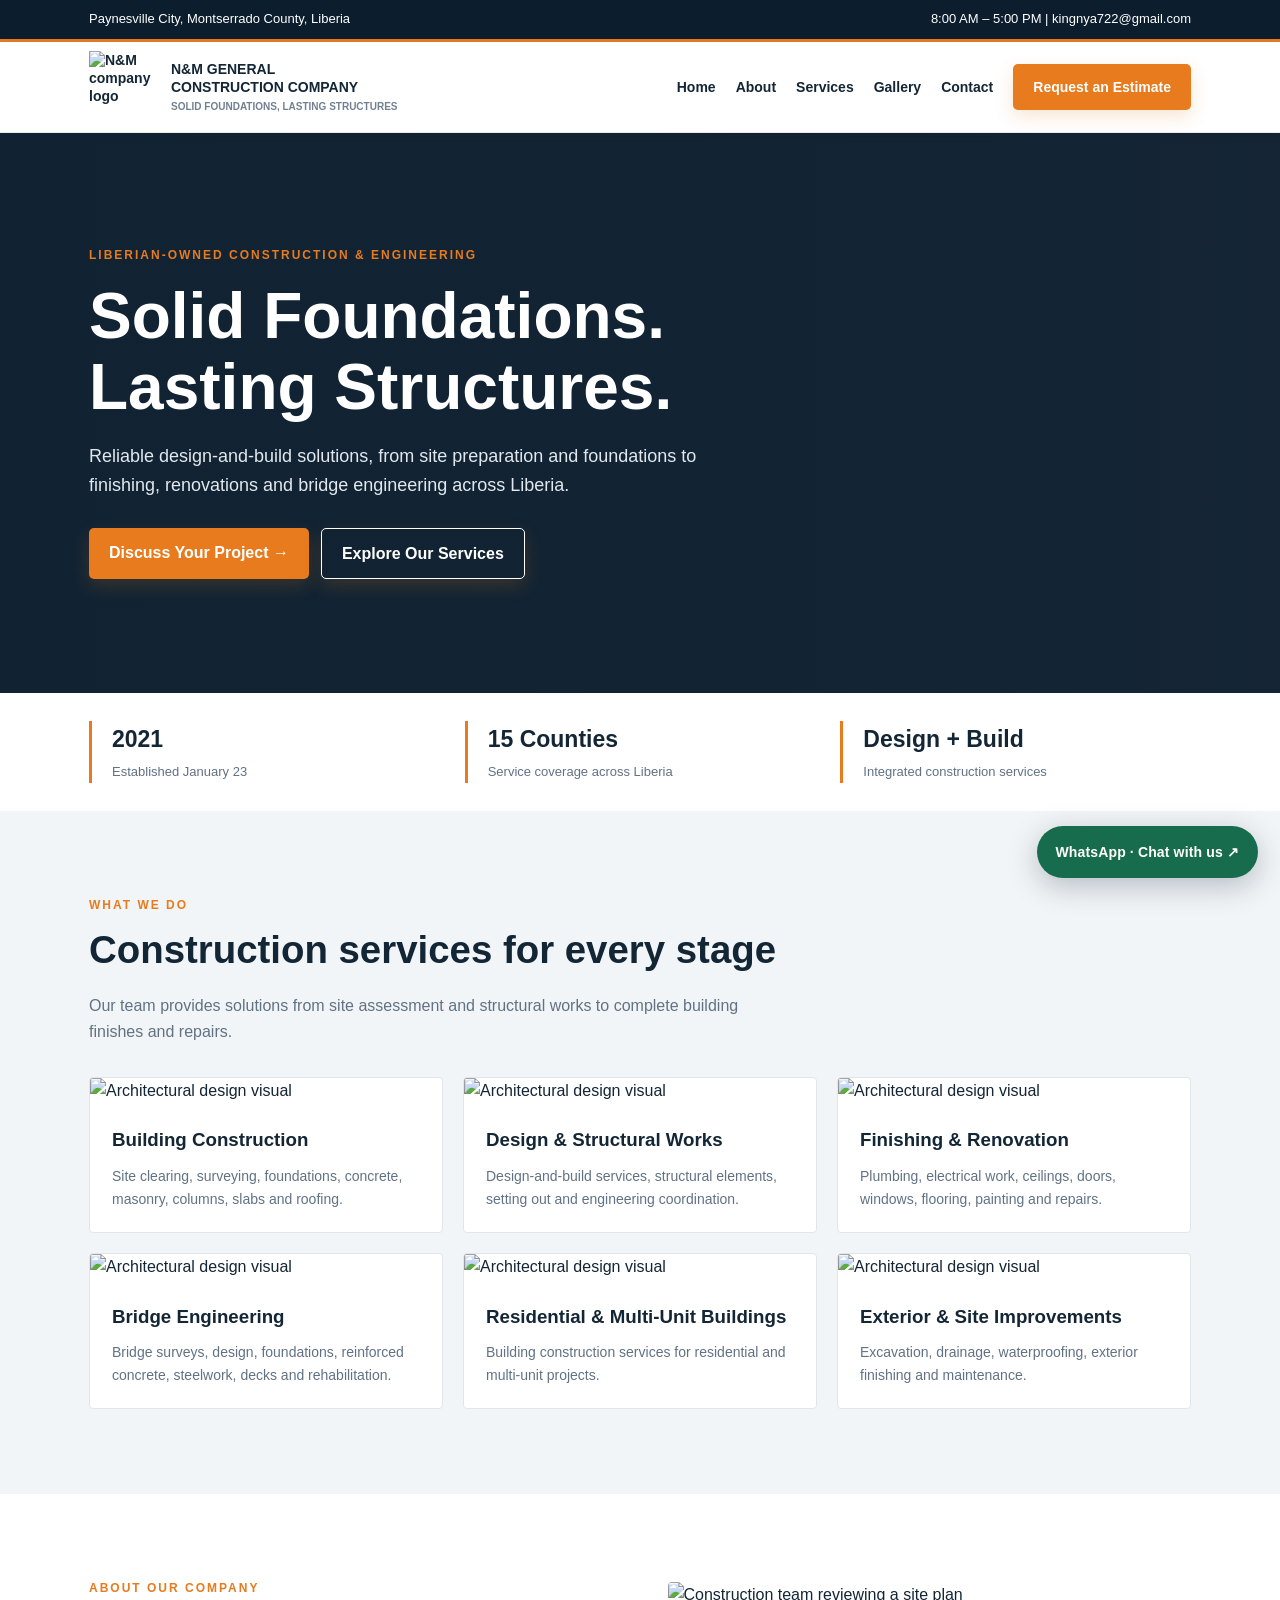
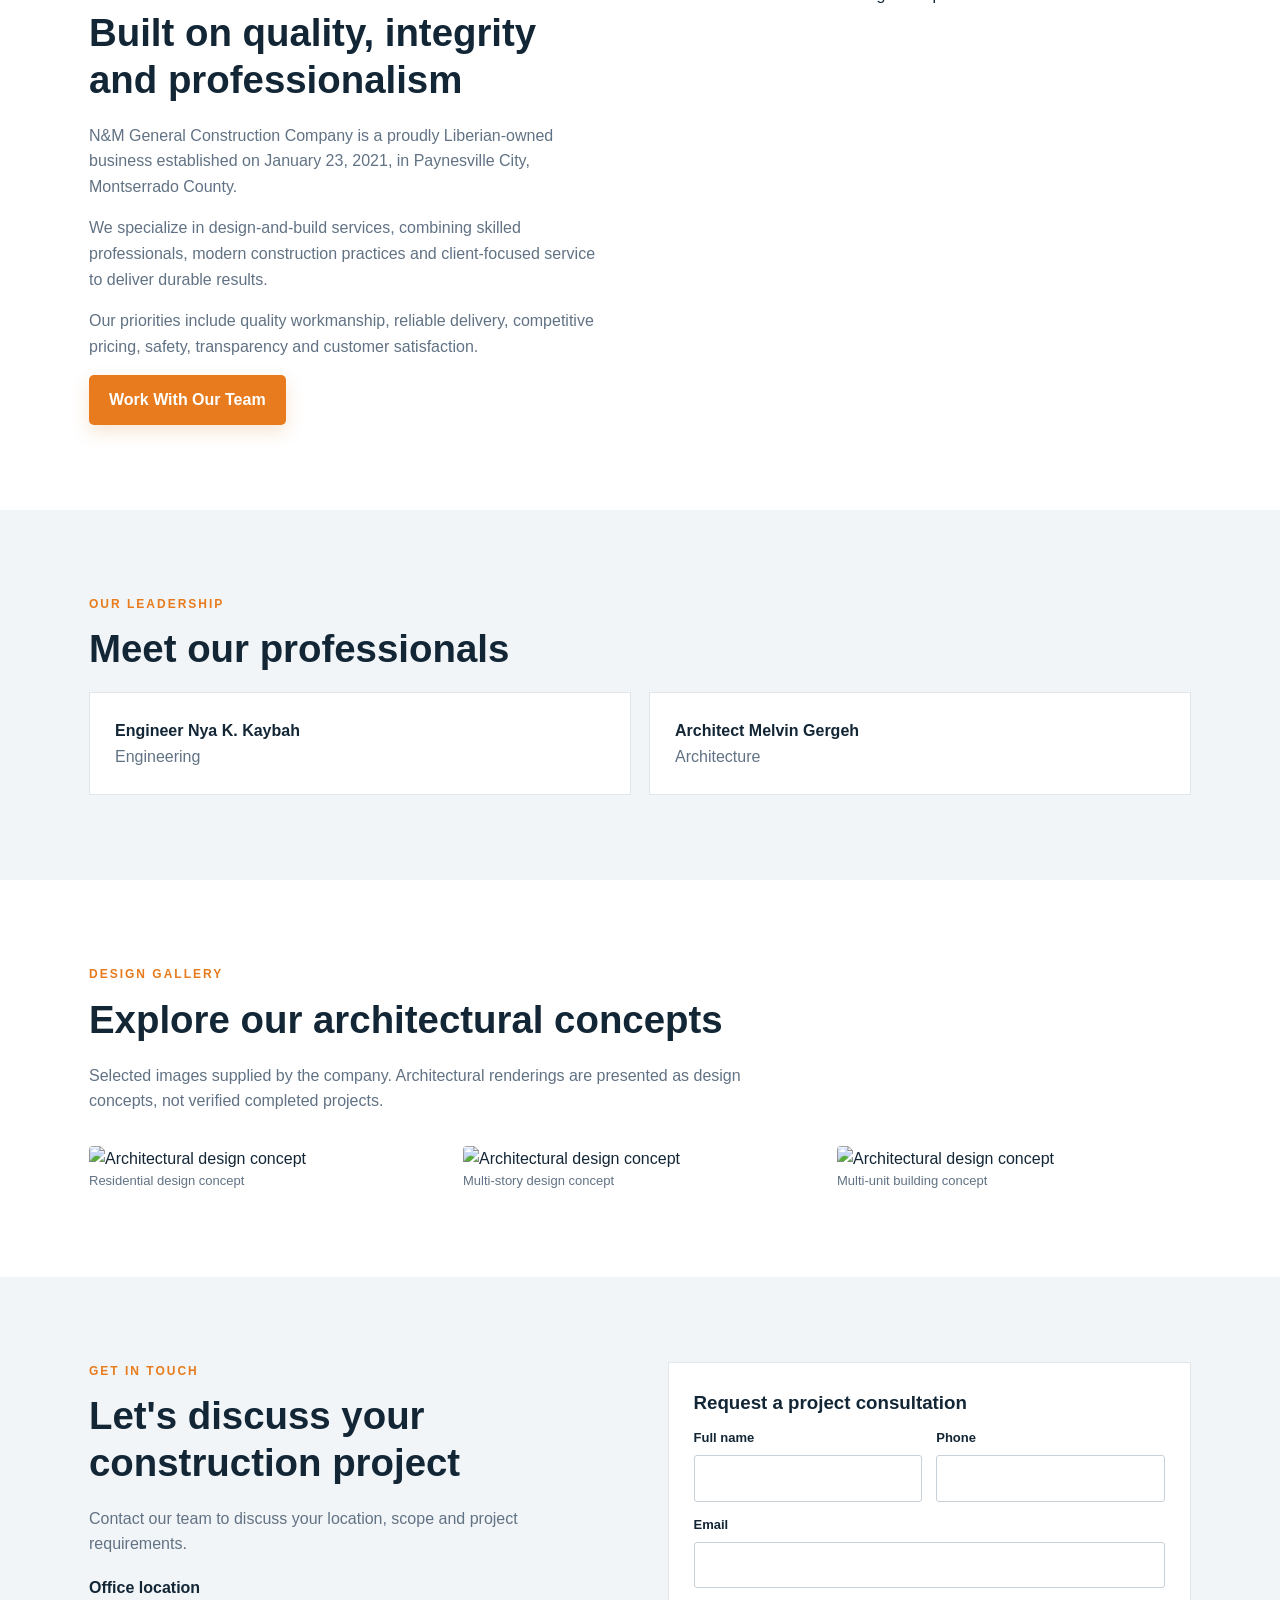
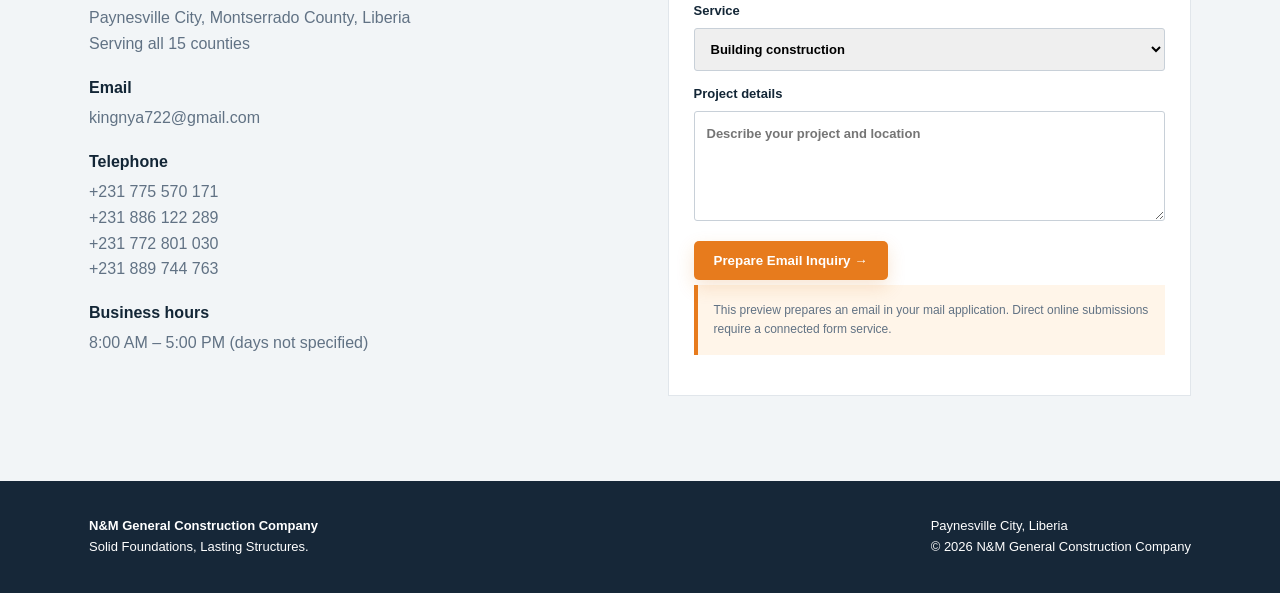
==== index.html @ e8162678 "Initial N&M Construction website upload  Copy" ====
<!doctype html><html lang="en"><head><meta charset="utf-8"><meta name="viewport" content="width=device-width,initial-scale=1"><meta name="description" content="N&M General Construction Company offers building construction, design, renovation and bridge engineering services across Liberia."><title>Home | N&M General Construction Company</title><link rel="stylesheet" href="styles.css"></head><body><div class="top"><div class="wrap"><span>Paynesville City, Montserrado County, Liberia</span><span>8:00 AM – 5:00 PM | kingnya722@gmail.com</span></div></div><header><nav class="wrap"><a class="brand" href="index.html"><img alt="N&amp;M company logo" src="assets/logo.jpg"/><span>N&amp;M GENERAL<br/>CONSTRUCTION COMPANY<br/><small>SOLID FOUNDATIONS, LASTING STRUCTURES</small></span></a><button aria-label="Open menu" class="menu" onclick="document.querySelector('.links').classList.toggle('open')">☰</button><div class="links"><a href="index.html">Home</a><a href="about.html">About</a><a href="services.html">Services</a><a href="projects.html">Gallery</a><a href="contact.html">Contact</a><a class="btn" href="contact.html">Request an Estimate</a></div></nav></header><main><section class="hero" id="home"><div class="wrap"><div class="tag">Liberian-owned construction &amp; engineering</div><h1>Solid Foundations.<br/>Lasting Structures.</h1><p>Reliable design-and-build solutions, from site preparation and foundations to finishing, renovations and bridge engineering across Liberia.</p><div class="actions"><a class="btn" href="contact.html">Discuss Your Project →</a><a class="btn secondary" href="services.html">Explore Our Services</a></div></div></section><div class="wrap stats"><div class="stat"><strong>2021</strong><span>Established January 23</span></div><div class="stat"><strong>15 Counties</strong><span>Service coverage across Liberia</span></div><div class="stat"><strong>Design + Build</strong><span>Integrated construction services</span></div></div><section class="block gray" id="services"><div class="wrap"><div class="intro"><div class="tag">What we do</div><h2>Construction services for every stage</h2><p>Our team provides solutions from site assessment and structural works to complete building finishes and repairs.</p></div><div class="cards"><article class="card"><img alt="Architectural design visual" src="assets/design_1.jpg"/><div><h3>Building Construction</h3><p>Site clearing, surveying, foundations, concrete, masonry, columns, slabs and roofing.</p></div></article><article class="card"><img alt="Architectural design visual" src="assets/design_2.jpg"/><div><h3>Design &amp; Structural Works</h3><p>Design-and-build services, structural elements, setting out and engineering coordination.</p></div></article><article class="card"><img alt="Architectural design visual" src="assets/design_3.jpg"/><div><h3>Finishing &amp; Renovation</h3><p>Plumbing, electrical work, ceilings, doors, windows, flooring, painting and repairs.</p></div></article><article class="card"><img alt="Architectural design visual" src="assets/design_4.jpg"/><div><h3>Bridge Engineering</h3><p>Bridge surveys, design, foundations, reinforced concrete, steelwork, decks and rehabilitation.</p></div></article><article class="card"><img alt="Architectural design visual" src="assets/design_5.jpg"/><div><h3>Residential &amp; Multi-Unit Buildings</h3><p>Building construction services for residential and multi-unit projects.</p></div></article><article class="card"><img alt="Architectural design visual" src="assets/design_6.jpg"/><div><h3>Exterior &amp; Site Improvements</h3><p>Excavation, drainage, waterproofing, exterior finishing and maintenance.</p></div></article></div></div></section><section class="block" id="about"><div class="wrap about"><div><div class="tag">About our company</div><h2>Built on quality, integrity and professionalism</h2><p>N&amp;M General Construction Company is a proudly Liberian-owned business established on January 23, 2021, in Paynesville City, Montserrado County.</p><p>We specialize in design-and-build services, combining skilled professionals, modern construction practices and client-focused service to deliver durable results.</p><p>Our priorities include quality workmanship, reliable delivery, competitive pricing, safety, transparency and customer satisfaction.</p><a class="btn" href="contact.html">Work With Our Team</a></div><img alt="Construction team reviewing a site plan" src="assets/design_7.jpg"/></div></section><section class="block gray"><div class="wrap"><div class="tag">Our leadership</div><h2>Meet our professionals</h2><div class="team"><div><strong>Engineer Nya K. Kaybah</strong><span>Engineering</span></div><div><strong>Architect Melvin Gergeh</strong><span>Architecture</span></div></div></div></section><section class="block" id="gallery"><div class="wrap"><div class="intro"><div class="tag">Design gallery</div><h2>Explore our architectural concepts</h2><p>Selected images supplied by the company. Architectural renderings are presented as design concepts, not verified completed projects.</p></div><div class="gallery"><figure><img alt="Architectural design concept" src="assets/design_8.jpg"/><figcaption>Residential design concept</figcaption></figure><figure><img alt="Architectural design concept" src="assets/design_9.jpg"/><figcaption>Multi-story design concept</figcaption></figure><figure><img alt="Architectural design concept" src="assets/design_10.jpg"/><figcaption>Multi-unit building concept</figcaption></figure></div></div></section><section class="block gray" id="contact"><div class="wrap contact"><div><div class="tag">Get in touch</div><h2>Let's discuss your construction project</h2><p>Contact our team to discuss your location, scope and project requirements.</p><strong>Office location</strong><p>Paynesville City, Montserrado County, Liberia<br/>Serving all 15 counties</p><strong>Email</strong><p><a href="mailto:kingnya722@gmail.com">kingnya722@gmail.com</a></p><strong>Telephone</strong><p><a href="tel:+231775570171">+231 775 570 171</a><br/><a href="tel:+231886122289">+231 886 122 289</a><br/><a href="tel:+231772801030">+231 772 801 030</a><br/><a href="tel:+231889744763">+231 889 744 763</a></p><strong>Business hours</strong><p>8:00 AM – 5:00 PM (days not specified)</p></div><form id="form" onsubmit="return submitQuote(event)"><h3>Request a project consultation</h3><div class="fields"><label>Full name<input name="name" required=""/></label><label>Phone<input name="phone" required=""/></label></div><label>Email<input name="email" required="" type="email"/></label><label>Service<select name="service"><option>Building construction</option><option>Design and structural works</option><option>Renovation and finishing</option><option>Bridge engineering</option><option>Other</option></select></label><label>Project details<textarea name="details" placeholder="Describe your project and location" required=""></textarea></label><button class="btn" type="submit">Prepare Email Inquiry →</button><p class="note">This preview prepares an email in your mail application. Direct online submissions require a connected form service.</p></form></div></section></main><footer><div class="wrap"><div><strong>N&amp;M General Construction Company</strong><br/>Solid Foundations, Lasting Structures.</div><div>Paynesville City, Liberia<br/>© 2026 N&amp;M General Construction Company</div></div></footer><script>function submitQuote(e){e.preventDefault();const f=e.target;if(!f.reportValidity())return false;const v=n=>f.elements[n].value.trim();const subject='Construction estimate request - '+v('name');const body=['Name: '+v('name'),'Email: '+v('email'),'Phone: '+v('phone'),'Service: '+v('service'),'Project details and location: '+v('details')].join('\n');window.location.href='mailto:kingnya722@gmail.com?subject='+encodeURIComponent(subject)+'&body='+encodeURIComponent(body);return false;}</script><div class="quick-contact"><a class="wa-pill" href="https://wa.me/231775570171?text=Hello%20N%26M%20General%20Construction%2C%20I%20would%20like%20to%20discuss%20a%20project." target="_blank" rel="noopener noreferrer" aria-label="Chat about a project on WhatsApp">WhatsApp · Chat with us ↗</a></div></body></html>
---- styles.css ----
*{box-sizing:border-box}html{scroll-behavior:smooth}body{margin:0;font:16px/1.6 Arial,sans-serif;color:#182a3a}a{color:inherit;text-decoration:none}a:hover{color:#ed801c}.wrap{max-width:1150px;margin:auto;padding:0 24px}.top,footer{background:#162738;color:white}.top{font-size:13px;padding:9px 0}.top .wrap,nav,footer .wrap{display:flex;justify-content:space-between;align-items:center;gap:20px}header{background:white;position:sticky;top:0;z-index:5;box-shadow:0 2px 8px #0001}nav{min-height:90px}.brand{display:flex;align-items:center;gap:10px;font-size:14px;font-weight:bold;line-height:1.3}.brand img{width:72px;height:72px;object-fit:contain}.brand small{font-size:10px;color:#718092}.links{display:flex;gap:20px;align-items:center;font-size:14px;font-weight:bold}.btn{display:inline-block;padding:12px 20px;background:#e77b1d;color:white!important;border:0;border-radius:3px;font-weight:bold;cursor:pointer}.btn.secondary{background:transparent;border:1px solid white}.menu{display:none;border:0;background:white;font-size:25px}.hero{position:relative;min-height:560px;display:flex;align-items:center;background:#152535;color:white}.hero:before{content:'';position:absolute;inset:0;background:linear-gradient(90deg,#112333f5,#112333c7 55%,#11233344),url("assets/background_1.jpg") center/cover}.hero .wrap{position:relative;width:100%}.tag{color:#e77b1d;font-size:12px;letter-spacing:2px;text-transform:uppercase;font-weight:bold}h1{font-size:clamp(40px,5vw,68px);line-height:1.12;max-width:730px;margin:15px 0}h2{font-size:clamp(28px,3vw,40px);line-height:1.2;margin:12px 0 20px}h3{margin:0 0 10px}.hero p{max-width:620px;color:#e2e8ee;font-size:18px}.actions{display:flex;gap:12px;flex-wrap:wrap;margin-top:28px}.stats{display:grid;grid-template-columns:repeat(3,1fr);gap:25px;padding-top:28px;padding-bottom:28px}.stat{border-left:3px solid #e77b1d;padding-left:20px}.stat strong{font-size:23px;display:block}.stat span,p.muted{color:#617284}.stat span{font-size:13px}section.block{padding:85px 0}.gray{background:#f2f5f7}.intro{max-width:700px;margin-bottom:32px}.intro p,.about p,.contact p{color:#617284}.cards,.gallery{display:grid;grid-template-columns:repeat(3,1fr);gap:20px}.card{background:white;border:1px solid #e1e6eb;border-radius:4px;overflow:hidden}.card img{width:100%;height:200px;object-fit:cover}.card div{padding:22px}.card p{font-size:14px;color:#617284;margin:0}.about,.contact{display:grid;grid-template-columns:1fr 1fr;gap:55px;align-items:center}.about img{width:100%;height:440px;object-fit:cover;border-radius:4px}.team{display:grid;grid-template-columns:1fr 1fr;gap:18px}.team div{background:white;border:1px solid #e1e6eb;padding:25px}.team span{display:block;color:#617284}.gallery img{width:100%;height:230px;object-fit:cover;border-radius:4px}.gallery figure{margin:0}.gallery figcaption{font-size:13px;color:#617284}.contact{align-items:start}.contact strong{display:block;margin-top:18px}.contact p{margin:5px 0 15px}form{background:white;border:1px solid #e1e6eb;padding:25px}label{display:block;font-weight:bold;font-size:13px;margin-bottom:13px}input,select,textarea{width:100%;padding:12px;margin-top:6px;border:1px solid #c8d0d8;border-radius:3px;font:inherit}textarea{height:110px}.fields{display:grid;grid-template-columns:1fr 1fr;gap:14px}.note{font-size:12px;color:#718092}footer{padding:35px 0;font-size:13px}@media(max-width:850px){.menu{display:block}.links{display:none;position:absolute;top:90px;left:0;right:0;background:white;padding:22px;flex-direction:column;align-items:start;box-shadow:0 8px 15px #0002}.links.open{display:flex}.about,.contact{grid-template-columns:1fr}.cards,.gallery{grid-template-columns:repeat(2,1fr)}}@media(max-width:560px){.top .wrap,footer .wrap{display:block}.stats,.cards,.gallery,.team,.fields{grid-template-columns:1fr}.hero{min-height:530px}section.block{padding:60px 0}.brand img{width:57px;height:57px}.brand{font-size:12px}.gallery img{height:250px}}
.page-hero{background:linear-gradient(120deg,#162738,#27435a);color:white;padding:80px 0}.page-hero h1{font-size:clamp(32px,5vw,54px);line-height:1.13;margin:10px 0}.page-hero p{max-width:730px;color:#e5edf4}.section{padding:68px 0}.section.alt{background:#f3f6f8}.grid3{display:grid;grid-template-columns:repeat(3,1fr);gap:22px}.tile{background:white;border:1px solid #e0e7ec;border-radius:7px;padding:26px;box-shadow:0 5px 15px #182a3a09}.tile h3{margin:0 0 8px}.tile p{margin:0;color:#566879}.eyebrow{color:#e77b1d;text-transform:uppercase;letter-spacing:2px;font-size:12px;font-weight:800}.page-hero .eyebrow{color:#ffa54d}.lead{font-size:18px;color:#52677a;max-width:800px}.gallery-grid{display:grid;grid-template-columns:repeat(3,1fr);gap:18px}.gallery-grid figure{margin:0;background:white;border:1px solid #e2e8ee;border-radius:6px;overflow:hidden}.gallery-grid img{display:block;width:100%;height:240px;object-fit:cover}.gallery-grid figcaption{padding:13px 16px;font-size:14px;color:#566879}.split{display:grid;grid-template-columns:1fr 1fr;gap:35px;align-items:start}.contact-form{display:grid;gap:14px}.contact-form input,.contact-form select,.contact-form textarea{width:100%;padding:13px;border:1px solid #cbd5df;border-radius:4px;font:inherit}.contact-form label{font-weight:700;font-size:14px}.contact-form small{color:#52677a}.note{padding:16px;background:#fff5e9;border-left:4px solid #e77b1d;color:#5e4a36}.cta-strip{padding:42px 0;background:#162738;color:white}.cta-strip .wrap{display:flex;align-items:center;justify-content:space-between;gap:20px}.contact-links a{color:#c05b08;text-decoration:underline}@media(max-width:800px){.grid3,.gallery-grid,.split{grid-template-columns:1fr 1fr}.cta-strip .wrap{display:block}}@media(max-width:600px){.grid3,.gallery-grid,.split{grid-template-columns:1fr}.page-hero{padding:55px 0}.section{padding:42px 0}}

/* Cohesive corporate visual system — all interior pages */
:root{--navy:#12283b;--navy2:#203d52;--orange:#eb831f;--cream:#fff8ef;--ink:#172c3e;--muted:#607487}
body{background:#fff;color:var(--ink)}
.top{background:#0c1e2d;border-bottom:3px solid var(--orange)}
header{border-bottom:1px solid #e5ebee}
.links a:not(.btn){transition:color .2s}.links a.active{color:var(--orange)}
.btn{border-radius:5px;box-shadow:0 7px 18px #dc7b1d30;transition:transform .2s,background .2s}.btn:hover{transform:translateY(-2px);background:#cc6710;color:white}
.page-hero{position:relative;isolation:isolate;overflow:hidden;min-height:405px;display:flex;align-items:center;padding:90px 0;background:var(--navy)}
.page-hero:before{content:"";position:absolute;inset:0;z-index:-2;background:var(--hero-photo,url('assets/background_1.jpg')) center/cover no-repeat;transform:scale(1.02)}
.page-hero:after{content:"";position:absolute;inset:0;z-index:-1;background:linear-gradient(90deg,#10283cf7 0%,#10283ce9 46%,#10283c7d 100%)}
.page-hero .wrap{width:100%;position:relative}
.page-hero .wrap:before{content:"";display:block;width:65px;height:5px;background:var(--orange);margin-bottom:22px;border-radius:3px}
.page-hero h1{font-size:clamp(38px,5.3vw,65px);font-weight:800;max-width:780px;letter-spacing:-1.7px}
.page-hero p{font-size:18px;max-width:700px;line-height:1.7}
body.about-page{--hero-photo:url('assets/design_5.jpg')}
body.services-page{--hero-photo:url('assets/design_1.jpg')}
body.projects-page{--hero-photo:url('assets/design_9.jpg')}
body.contact-page{--hero-photo:url('assets/design_3.jpg')}
.section{padding:92px 0}.section.alt{background:#f0f5f8}
.section h2{font-size:clamp(30px,3.6vw,44px);letter-spacing:-.8px}
.eyebrow{display:inline-block;margin-bottom:12px}.eyebrow:before{content:"";display:inline-block;width:22px;height:3px;background:var(--orange);vertical-align:middle;margin-right:10px}
.tile{border:1px solid #e2e8ec;border-top:4px solid var(--orange);border-radius:8px;box-shadow:0 10px 30px #17334b10;transition:transform .2s,box-shadow .2s;padding:30px}
.tile:hover{transform:translateY(-4px);box-shadow:0 16px 32px #17334b1c}.tile h3{font-size:20px;line-height:1.3}
.gallery-grid{gap:25px}.gallery-grid figure{box-shadow:0 12px 28px #17334b15;border:1px solid #e0e8ec;border-radius:10px;transition:transform .2s;overflow:hidden}
.gallery-grid figure:hover{transform:translateY(-4px)}.gallery-grid img{height:270px}.gallery-grid figcaption{padding:17px 20px;font-weight:700;color:var(--ink);border-top:3px solid var(--orange)}
.cta-strip{padding:65px 0;background:linear-gradient(115deg,#102739,#24455a);border-top:5px solid var(--orange)}
.cta-strip h2{color:white}.cta-strip p{color:#dce7ef}
.contact-form{background:white;border:1px solid #e1e9ee;border-top:5px solid var(--orange);padding:34px;border-radius:9px;box-shadow:0 14px 38px #193c5418}
.contact-form input:focus,.contact-form select:focus,.contact-form textarea:focus{outline:2px solid #ef9c47;outline-offset:1px}
.contact-links a{color:#c4620e}.contact-links a:hover{color:#934200}
.feature-photo{width:100%;height:340px;object-fit:cover;display:block;border-radius:9px;box-shadow:0 18px 35px #142b3e25}
.photo-panel{display:grid;grid-template-columns:1.1fr 1fr;gap:45px;align-items:center;margin-top:36px;padding:26px;background:#f2f6f8;border-radius:12px}
.photo-panel h3{font-size:27px}.photo-panel p{color:var(--muted)}
@media(max-width:800px){.page-hero{min-height:350px;padding:65px 0}.photo-panel{grid-template-columns:1fr}.feature-photo{height:280px}}
@media(max-width:600px){.page-hero{min-height:310px;padding:55px 0}.page-hero h1{letter-spacing:-.7px}.page-hero p{font-size:16px}.section{padding:60px 0}.contact-form{padding:20px}.gallery-grid img{height:250px}}

/* Consistent homepage-inspired corporate visual system for all interior pages */
:root{--ink:#132636;--navy:#142838;--orange:#e77b1d;--muted:#637384;--paper:#f3f5f6}
.premium-page{background:#fff;color:var(--ink)}.premium-page .links a.active{color:var(--orange)}
.interior-hero{min-height:580px;position:relative;display:flex;flex-direction:column;justify-content:center;color:#fff;background:var(--navy);overflow:hidden}
.interior-hero:before{content:"";position:absolute;inset:0;background:linear-gradient(90deg,rgba(12,29,43,.98) 0%,rgba(12,29,43,.90) 35%,rgba(12,29,43,.50) 75%,rgba(12,29,43,.28)),var(--hero-image) center/cover no-repeat;transform:scale(1.015)}
.hero-inner{position:relative;width:100%;padding-top:95px;padding-bottom:100px}.hero-rule{width:52px;height:4px;background:var(--orange);margin-bottom:25px}.interior-hero h1{font-size:clamp(43px,5.4vw,78px);max-width:850px;letter-spacing:-2px;line-height:1.08}.interior-hero p{font-size:18px;line-height:1.8;max-width:640px;color:#d8e1e8}.hero-bottom{position:absolute;bottom:0;left:0;right:0;background:rgba(8,21,31,.65);border-top:1px solid #ffffff33;font-size:11px;letter-spacing:2px}.hero-bottom .wrap{display:flex;justify-content:space-between;padding-top:17px;padding-bottom:17px}.premium-section{padding:105px 0}.premium-section.pale{background:#f2f5f7}.section-heading{max-width:760px;margin-bottom:44px}.section-heading h2{font-size:clamp(34px,4vw,50px);letter-spacing:-1px}.section-heading p{color:var(--muted);font-size:17px}.feature-band{display:grid;grid-template-columns:1fr 1fr;min-height:530px;background:white}.feature-band.reverse .feature-image{order:2}.feature-image{min-height:440px;overflow:hidden}.feature-image img{width:100%;height:100%;object-fit:cover;display:block}.feature-content{padding:clamp(40px,6vw,105px);align-self:center;max-width:740px}.feature-content h2{font-size:clamp(34px,3.8vw,52px);letter-spacing:-1.5px}.feature-content p{color:var(--muted);line-height:1.9}.text-link{font-weight:800;display:inline-block;margin-top:20px;border-bottom:2px solid var(--orange);padding-bottom:9px}.text-link span{color:var(--orange)}.values-grid{display:grid;grid-template-columns:repeat(3,1fr);gap:22px}.values-grid article{background:#fff;padding:42px 32px;border-top:4px solid var(--orange);box-shadow:0 16px 40px #0b20300c}.values-grid b{font-size:38px;color:var(--orange);font-weight:700}.values-grid h3{font-size:25px;margin-top:24px}.values-grid p{color:var(--muted)}.leader{padding:20px 0;border-bottom:1px solid #dde3e8}.leader span,.contact-line span{font-size:11px;letter-spacing:2px;color:var(--orange);font-weight:800}.leader h3{font-size:23px;margin:6px 0}.service-grid{display:grid;grid-template-columns:repeat(3,1fr);gap:25px}.service-card{background:#fff;box-shadow:0 12px 35px #14283813;overflow:hidden}.service-img{height:235px;position:relative;overflow:hidden}.service-img img{width:100%;height:100%;object-fit:cover;transition:transform .3s}.service-card:hover img,.portfolio-item:hover img{transform:scale(1.045)}.service-index{position:absolute;bottom:0;left:0;background:var(--orange);color:#fff;font-size:15px;font-weight:800;padding:11px 16px}.service-copy{padding:29px}.service-copy h3{font-size:21px}.service-copy p{color:var(--muted);font-size:14px;min-height:65px}.service-copy a{display:inline-block;margin-top:16px;color:var(--orange);font-weight:800;font-size:13px}.portfolio-grid{display:grid;grid-template-columns:repeat(3,1fr);gap:24px}.portfolio-item{margin:0;background:#fff;box-shadow:0 14px 35px #10283814;overflow:hidden}.portfolio-item img{width:100%;height:285px;object-fit:cover;display:block;transition:transform .3s}.portfolio-item figcaption{padding:23px}.portfolio-item figcaption span{display:block;color:var(--orange);font-size:11px;letter-spacing:2px;font-weight:800}.portfolio-item figcaption strong{display:block;font-size:18px;margin-top:6px}.bottom-cta{background:#132839;color:#fff;padding:85px 0;border-top:5px solid var(--orange)}.bottom-cta .wrap{display:flex;align-items:center;justify-content:space-between;gap:35px}.bottom-cta h2{font-size:clamp(35px,4vw,53px);margin:8px 0}.bottom-cta p{color:#c8d5df}.contact-layout{display:grid;grid-template-columns:.85fr 1.15fr;gap:75px;align-items:start}.contact-details h2,.quote-card h2{font-size:clamp(32px,3.5vw,46px);letter-spacing:-1px}.contact-details>p,.quote-card>p{color:var(--muted)}.contact-line{padding:22px 0;border-bottom:1px solid #d9e0e5;display:flex;flex-direction:column;gap:7px}.contact-line a,.contact-line strong{font-size:17px;overflow-wrap:anywhere}.contact-line small{color:var(--muted)}.quote-card{background:white;padding:45px;box-shadow:0 20px 65px #10283818;border-top:5px solid var(--orange)}.quote-card form{padding:0;border:0}.quote-card input,.quote-card select,.quote-card textarea{background:#f5f7f8;border:1px solid #dce3e8;padding:15px}.quote-card label{margin-top:16px}.quote-card .btn{margin-top:12px}.quote-card .note{font-weight:normal;color:var(--muted)}
@media(max-width:900px){.service-grid,.portfolio-grid{grid-template-columns:repeat(2,1fr)}.feature-band,.contact-layout{grid-template-columns:1fr}.feature-band.reverse .feature-image{order:0}.feature-image{height:380px}.values-grid{grid-template-columns:1fr}.contact-layout{gap:45px}}@media(max-width:600px){.interior-hero{min-height:550px}.hero-inner{padding-top:75px;padding-bottom:90px}.interior-hero h1{letter-spacing:-1px}.hero-bottom .wrap span:last-child{display:none}.premium-section{padding:65px 0}.service-grid,.portfolio-grid{grid-template-columns:1fr}.feature-content{padding:50px 24px}.bottom-cta .wrap{display:block}.bottom-cta .btn{margin-top:20px}.quote-card{padding:25px}.portfolio-item img{height:260px}}

/* Contact and estimate conversion enhancements */
.quick-contact{position:fixed;right:22px;bottom:22px;z-index:1000}.wa-pill{display:inline-flex;align-items:center;gap:8px;padding:15px 19px;background:#176c4d;color:#fff!important;text-decoration:none;border-radius:100px;box-shadow:0 8px 30px #0c233344;font-size:14px;font-weight:800;letter-spacing:.01em;transition:transform .2s,background .2s}.wa-pill:hover{background:#0f553b;transform:translateY(-3px)}.inquiry-actions{display:flex;gap:12px;flex-wrap:wrap;margin-top:14px}.inquiry-actions .btn{cursor:pointer}.inquiry-actions .email-btn{background:#1a2a38;color:white;border:1px solid #1a2a38}@media(max-width:640px){.quick-contact{right:12px;bottom:12px}.wa-pill{padding:12px 14px;font-size:12px}.inquiry-actions{flex-direction:column}.inquiry-actions .btn{width:100%;text-align:center}}
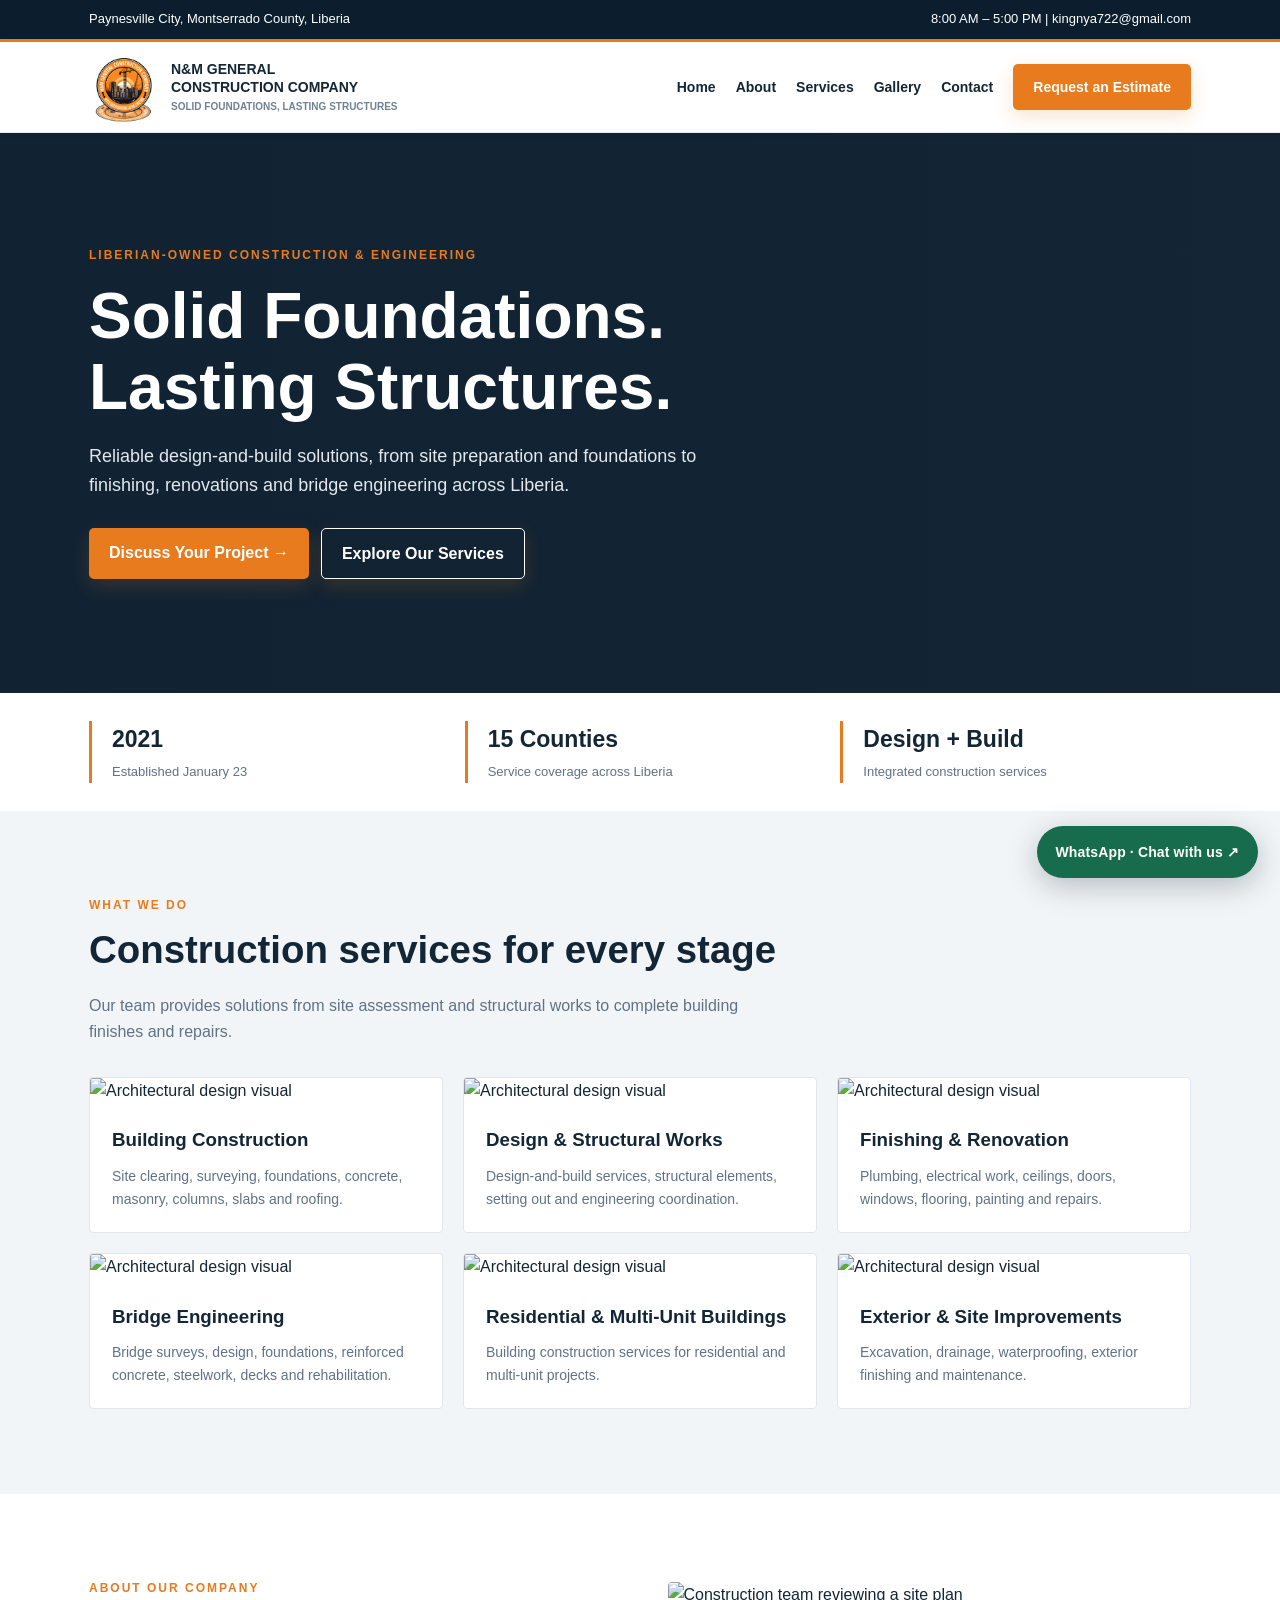
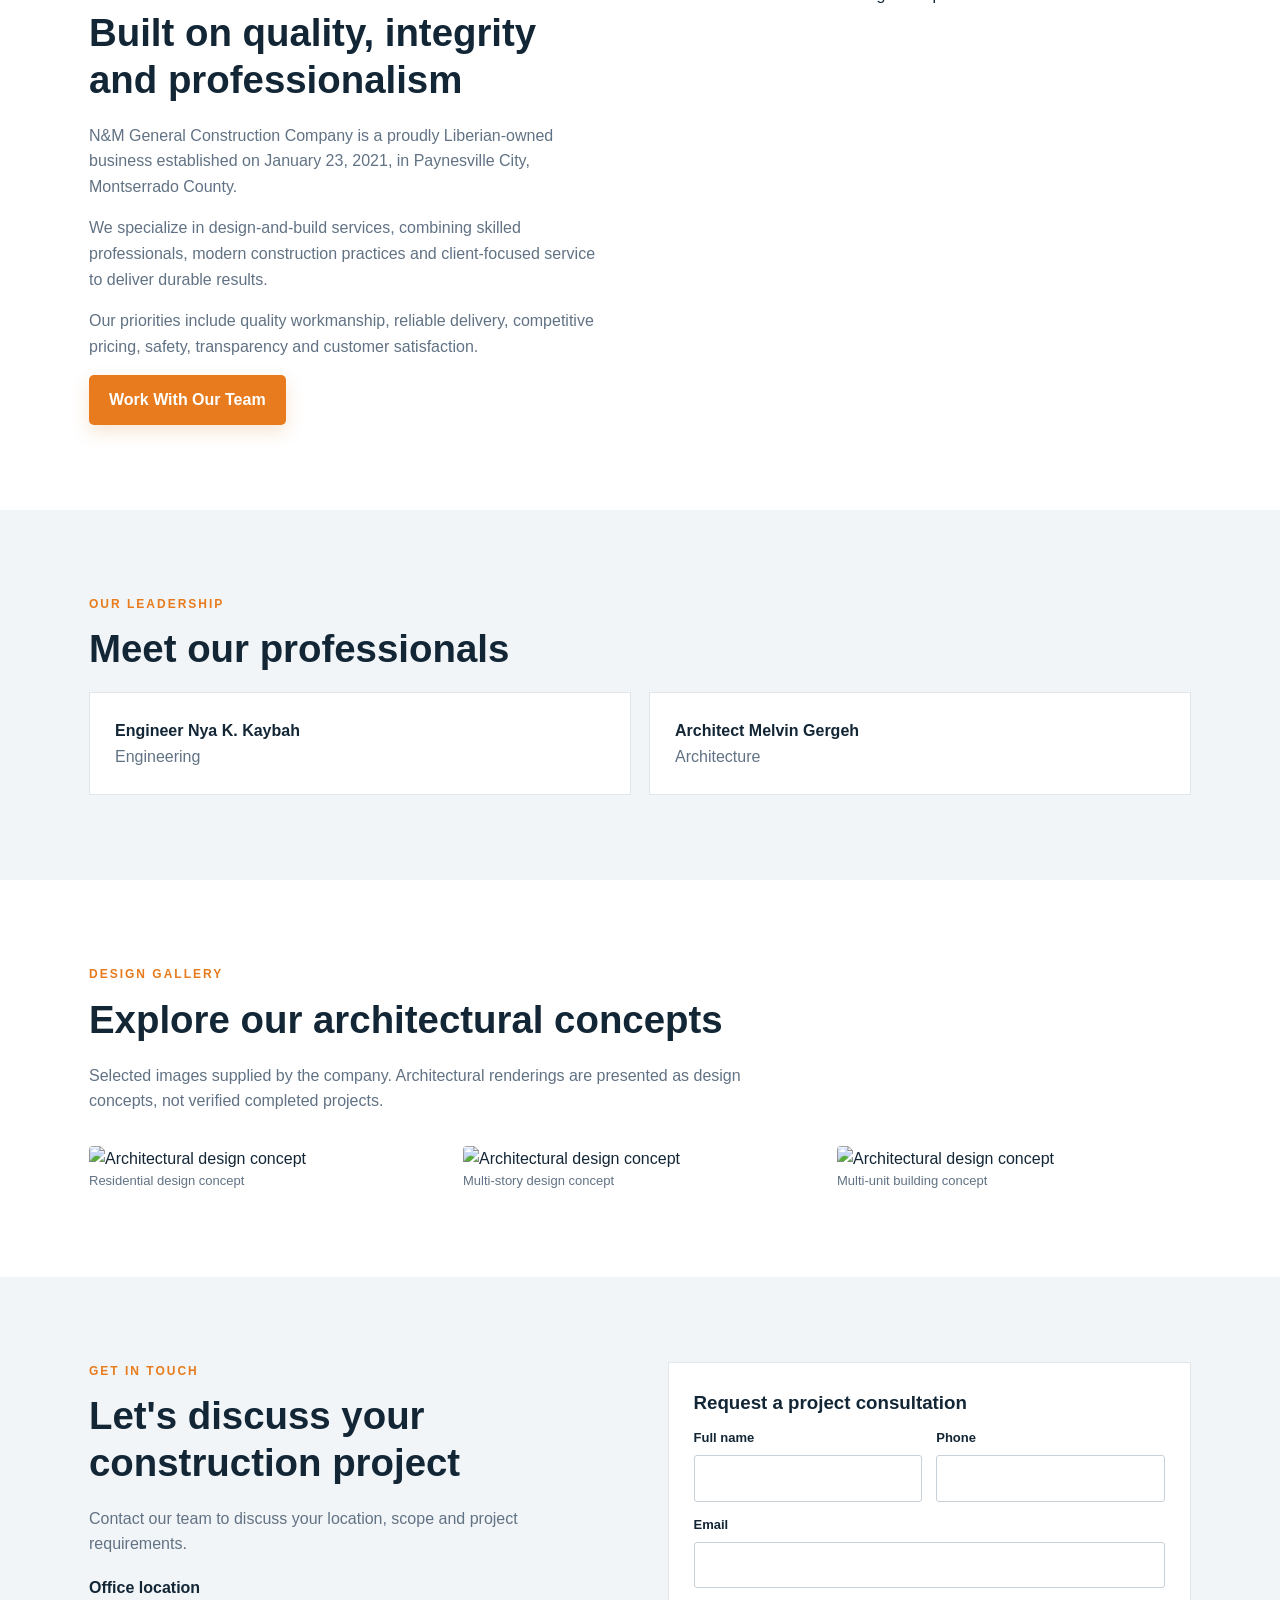
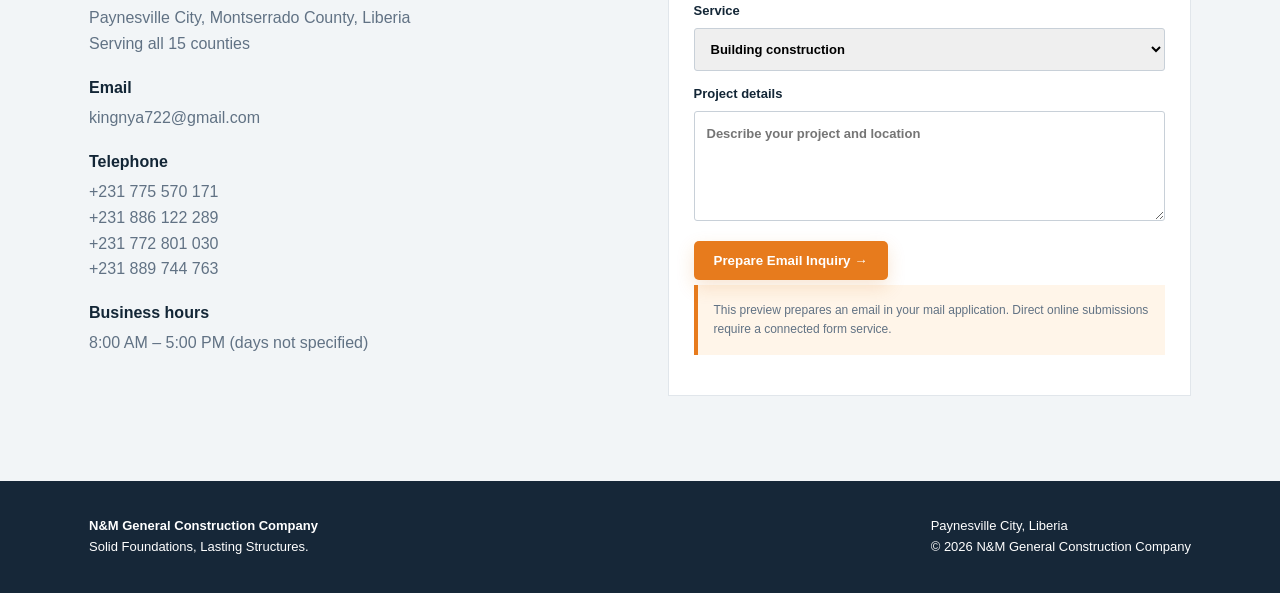
==== commit efa888c6: "Update index.html" ====
--- a/index.html
+++ b/index.html
@@ -1 +1 @@
-<!doctype html><html lang="en"><head><meta charset="utf-8"><meta name="viewport" content="width=device-width,initial-scale=1"><meta name="description" content="N&M General Construction Company offers building construction, design, renovation and bridge engineering services across Liberia."><title>Home | N&M General Construction Company</title><link rel="stylesheet" href="styles.css"></head><body><div class="top"><div class="wrap"><span>Paynesville City, Montserrado County, Liberia</span><span>8:00 AM – 5:00 PM | kingnya722@gmail.com</span></div></div><header><nav class="wrap"><a class="brand" href="index.html"><img alt="N&amp;M company logo" src="assets/logo.jpg"/><span>N&amp;M GENERAL<br/>CONSTRUCTION COMPANY<br/><small>SOLID FOUNDATIONS, LASTING STRUCTURES</small></span></a><button aria-label="Open menu" class="menu" onclick="document.querySelector('.links').classList.toggle('open')">☰</button><div class="links"><a href="index.html">Home</a><a href="about.html">About</a><a href="services.html">Services</a><a href="projects.html">Gallery</a><a href="contact.html">Contact</a><a class="btn" href="contact.html">Request an Estimate</a></div></nav></header><main><section class="hero" id="home"><div class="wrap"><div class="tag">Liberian-owned construction &amp; engineering</div><h1>Solid Foundations.<br/>Lasting Structures.</h1><p>Reliable design-and-build solutions, from site preparation and foundations to finishing, renovations and bridge engineering across Liberia.</p><div class="actions"><a class="btn" href="contact.html">Discuss Your Project →</a><a class="btn secondary" href="services.html">Explore Our Services</a></div></div></section><div class="wrap stats"><div class="stat"><strong>2021</strong><span>Established January 23</span></div><div class="stat"><strong>15 Counties</strong><span>Service coverage across Liberia</span></div><div class="stat"><strong>Design + Build</strong><span>Integrated construction services</span></div></div><section class="block gray" id="services"><div class="wrap"><div class="intro"><div class="tag">What we do</div><h2>Construction services for every stage</h2><p>Our team provides solutions from site assessment and structural works to complete building finishes and repairs.</p></div><div class="cards"><article class="card"><img alt="Architectural design visual" src="assets/design_1.jpg"/><div><h3>Building Construction</h3><p>Site clearing, surveying, foundations, concrete, masonry, columns, slabs and roofing.</p></div></article><article class="card"><img alt="Architectural design visual" src="assets/design_2.jpg"/><div><h3>Design &amp; Structural Works</h3><p>Design-and-build services, structural elements, setting out and engineering coordination.</p></div></article><article class="card"><img alt="Architectural design visual" src="assets/design_3.jpg"/><div><h3>Finishing &amp; Renovation</h3><p>Plumbing, electrical work, ceilings, doors, windows, flooring, painting and repairs.</p></div></article><article class="card"><img alt="Architectural design visual" src="assets/design_4.jpg"/><div><h3>Bridge Engineering</h3><p>Bridge surveys, design, foundations, reinforced concrete, steelwork, decks and rehabilitation.</p></div></article><article class="card"><img alt="Architectural design visual" src="assets/design_5.jpg"/><div><h3>Residential &amp; Multi-Unit Buildings</h3><p>Building construction services for residential and multi-unit projects.</p></div></article><article class="card"><img alt="Architectural design visual" src="assets/design_6.jpg"/><div><h3>Exterior &amp; Site Improvements</h3><p>Excavation, drainage, waterproofing, exterior finishing and maintenance.</p></div></article></div></div></section><section class="block" id="about"><div class="wrap about"><div><div class="tag">About our company</div><h2>Built on quality, integrity and professionalism</h2><p>N&amp;M General Construction Company is a proudly Liberian-owned business established on January 23, 2021, in Paynesville City, Montserrado County.</p><p>We specialize in design-and-build services, combining skilled professionals, modern construction practices and client-focused service to deliver durable results.</p><p>Our priorities include quality workmanship, reliable delivery, competitive pricing, safety, transparency and customer satisfaction.</p><a class="btn" href="contact.html">Work With Our Team</a></div><img alt="Construction team reviewing a site plan" src="assets/design_7.jpg"/></div></section><section class="block gray"><div class="wrap"><div class="tag">Our leadership</div><h2>Meet our professionals</h2><div class="team"><div><strong>Engineer Nya K. Kaybah</strong><span>Engineering</span></div><div><strong>Architect Melvin Gergeh</strong><span>Architecture</span></div></div></div></section><section class="block" id="gallery"><div class="wrap"><div class="intro"><div class="tag">Design gallery</div><h2>Explore our architectural concepts</h2><p>Selected images supplied by the company. Architectural renderings are presented as design concepts, not verified completed projects.</p></div><div class="gallery"><figure><img alt="Architectural design concept" src="assets/design_8.jpg"/><figcaption>Residential design concept</figcaption></figure><figure><img alt="Architectural design concept" src="assets/design_9.jpg"/><figcaption>Multi-story design concept</figcaption></figure><figure><img alt="Architectural design concept" src="assets/design_10.jpg"/><figcaption>Multi-unit building concept</figcaption></figure></div></div></section><section class="block gray" id="contact"><div class="wrap contact"><div><div class="tag">Get in touch</div><h2>Let's discuss your construction project</h2><p>Contact our team to discuss your location, scope and project requirements.</p><strong>Office location</strong><p>Paynesville City, Montserrado County, Liberia<br/>Serving all 15 counties</p><strong>Email</strong><p><a href="mailto:kingnya722@gmail.com">kingnya722@gmail.com</a></p><strong>Telephone</strong><p><a href="tel:+231775570171">+231 775 570 171</a><br/><a href="tel:+231886122289">+231 886 122 289</a><br/><a href="tel:+231772801030">+231 772 801 030</a><br/><a href="tel:+231889744763">+231 889 744 763</a></p><strong>Business hours</strong><p>8:00 AM – 5:00 PM (days not specified)</p></div><form id="form" onsubmit="return submitQuote(event)"><h3>Request a project consultation</h3><div class="fields"><label>Full name<input name="name" required=""/></label><label>Phone<input name="phone" required=""/></label></div><label>Email<input name="email" required="" type="email"/></label><label>Service<select name="service"><option>Building construction</option><option>Design and structural works</option><option>Renovation and finishing</option><option>Bridge engineering</option><option>Other</option></select></label><label>Project details<textarea name="details" placeholder="Describe your project and location" required=""></textarea></label><button class="btn" type="submit">Prepare Email Inquiry →</button><p class="note">This preview prepares an email in your mail application. Direct online submissions require a connected form service.</p></form></div></section></main><footer><div class="wrap"><div><strong>N&amp;M General Construction Company</strong><br/>Solid Foundations, Lasting Structures.</div><div>Paynesville City, Liberia<br/>© 2026 N&amp;M General Construction Company</div></div></footer><script>function submitQuote(e){e.preventDefault();const f=e.target;if(!f.reportValidity())return false;const v=n=>f.elements[n].value.trim();const subject='Construction estimate request - '+v('name');const body=['Name: '+v('name'),'Email: '+v('email'),'Phone: '+v('phone'),'Service: '+v('service'),'Project details and location: '+v('details')].join('\n');window.location.href='mailto:kingnya722@gmail.com?subject='+encodeURIComponent(subject)+'&body='+encodeURIComponent(body);return false;}</script><div class="quick-contact"><a class="wa-pill" href="https://wa.me/231775570171?text=Hello%20N%26M%20General%20Construction%2C%20I%20would%20like%20to%20discuss%20a%20project." target="_blank" rel="noopener noreferrer" aria-label="Chat about a project on WhatsApp">WhatsApp · Chat with us ↗</a></div></body></html>+<!doctype html><html lang="en"><head><meta charset="utf-8"><meta name="viewport" content="width=device-width,initial-scale=1"><meta name="description" content="N&M General Construction Company offers building construction, design, renovation and bridge engineering services across Liberia."><title>Home | N&M General Construction Company</title><link rel="stylesheet" href="styles.css"></head><body><div class="top"><div class="wrap"><span>Paynesville City, Montserrado County, Liberia</span><span>8:00 AM – 5:00 PM | kingnya722@gmail.com</span></div></div><header><nav class="wrap"><a class="brand" href="index.html"><img alt="N&amp;M company logo" src="logo.jpg"/><span>N&amp;M GENERAL<br/>CONSTRUCTION COMPANY<br/><small>SOLID FOUNDATIONS, LASTING STRUCTURES</small></span></a><button aria-label="Open menu" class="menu" onclick="document.querySelector('.links').classList.toggle('open')">☰</button><div class="links"><a href="index.html">Home</a><a href="about.html">About</a><a href="services.html">Services</a><a href="projects.html">Gallery</a><a href="contact.html">Contact</a><a class="btn" href="contact.html">Request an Estimate</a></div></nav></header><main><section class="hero" id="home"><div class="wrap"><div class="tag">Liberian-owned construction &amp; engineering</div><h1>Solid Foundations.<br/>Lasting Structures.</h1><p>Reliable design-and-build solutions, from site preparation and foundations to finishing, renovations and bridge engineering across Liberia.</p><div class="actions"><a class="btn" href="contact.html">Discuss Your Project →</a><a class="btn secondary" href="services.html">Explore Our Services</a></div></div></section><div class="wrap stats"><div class="stat"><strong>2021</strong><span>Established January 23</span></div><div class="stat"><strong>15 Counties</strong><span>Service coverage across Liberia</span></div><div class="stat"><strong>Design + Build</strong><span>Integrated construction services</span></div></div><section class="block gray" id="services"><div class="wrap"><div class="intro"><div class="tag">What we do</div><h2>Construction services for every stage</h2><p>Our team provides solutions from site assessment and structural works to complete building finishes and repairs.</p></div><div class="cards"><article class="card"><img alt="Architectural design visual" src="assets/design_1.jpg"/><div><h3>Building Construction</h3><p>Site clearing, surveying, foundations, concrete, masonry, columns, slabs and roofing.</p></div></article><article class="card"><img alt="Architectural design visual" src="assets/design_2.jpg"/><div><h3>Design &amp; Structural Works</h3><p>Design-and-build services, structural elements, setting out and engineering coordination.</p></div></article><article class="card"><img alt="Architectural design visual" src="assets/design_3.jpg"/><div><h3>Finishing &amp; Renovation</h3><p>Plumbing, electrical work, ceilings, doors, windows, flooring, painting and repairs.</p></div></article><article class="card"><img alt="Architectural design visual" src="assets/design_4.jpg"/><div><h3>Bridge Engineering</h3><p>Bridge surveys, design, foundations, reinforced concrete, steelwork, decks and rehabilitation.</p></div></article><article class="card"><img alt="Architectural design visual" src="assets/design_5.jpg"/><div><h3>Residential &amp; Multi-Unit Buildings</h3><p>Building construction services for residential and multi-unit projects.</p></div></article><article class="card"><img alt="Architectural design visual" src="assets/design_6.jpg"/><div><h3>Exterior &amp; Site Improvements</h3><p>Excavation, drainage, waterproofing, exterior finishing and maintenance.</p></div></article></div></div></section><section class="block" id="about"><div class="wrap about"><div><div class="tag">About our company</div><h2>Built on quality, integrity and professionalism</h2><p>N&amp;M General Construction Company is a proudly Liberian-owned business established on January 23, 2021, in Paynesville City, Montserrado County.</p><p>We specialize in design-and-build services, combining skilled professionals, modern construction practices and client-focused service to deliver durable results.</p><p>Our priorities include quality workmanship, reliable delivery, competitive pricing, safety, transparency and customer satisfaction.</p><a class="btn" href="contact.html">Work With Our Team</a></div><img alt="Construction team reviewing a site plan" src="assets/design_7.jpg"/></div></section><section class="block gray"><div class="wrap"><div class="tag">Our leadership</div><h2>Meet our professionals</h2><div class="team"><div><strong>Engineer Nya K. Kaybah</strong><span>Engineering</span></div><div><strong>Architect Melvin Gergeh</strong><span>Architecture</span></div></div></div></section><section class="block" id="gallery"><div class="wrap"><div class="intro"><div class="tag">Design gallery</div><h2>Explore our architectural concepts</h2><p>Selected images supplied by the company. Architectural renderings are presented as design concepts, not verified completed projects.</p></div><div class="gallery"><figure><img alt="Architectural design concept" src="assets/design_8.jpg"/><figcaption>Residential design concept</figcaption></figure><figure><img alt="Architectural design concept" src="assets/design_9.jpg"/><figcaption>Multi-story design concept</figcaption></figure><figure><img alt="Architectural design concept" src="assets/design_10.jpg"/><figcaption>Multi-unit building concept</figcaption></figure></div></div></section><section class="block gray" id="contact"><div class="wrap contact"><div><div class="tag">Get in touch</div><h2>Let's discuss your construction project</h2><p>Contact our team to discuss your location, scope and project requirements.</p><strong>Office location</strong><p>Paynesville City, Montserrado County, Liberia<br/>Serving all 15 counties</p><strong>Email</strong><p><a href="mailto:kingnya722@gmail.com">kingnya722@gmail.com</a></p><strong>Telephone</strong><p><a href="tel:+231775570171">+231 775 570 171</a><br/><a href="tel:+231886122289">+231 886 122 289</a><br/><a href="tel:+231772801030">+231 772 801 030</a><br/><a href="tel:+231889744763">+231 889 744 763</a></p><strong>Business hours</strong><p>8:00 AM – 5:00 PM (days not specified)</p></div><form id="form" onsubmit="return submitQuote(event)"><h3>Request a project consultation</h3><div class="fields"><label>Full name<input name="name" required=""/></label><label>Phone<input name="phone" required=""/></label></div><label>Email<input name="email" required="" type="email"/></label><label>Service<select name="service"><option>Building construction</option><option>Design and structural works</option><option>Renovation and finishing</option><option>Bridge engineering</option><option>Other</option></select></label><label>Project details<textarea name="details" placeholder="Describe your project and location" required=""></textarea></label><button class="btn" type="submit">Prepare Email Inquiry →</button><p class="note">This preview prepares an email in your mail application. Direct online submissions require a connected form service.</p></form></div></section></main><footer><div class="wrap"><div><strong>N&amp;M General Construction Company</strong><br/>Solid Foundations, Lasting Structures.</div><div>Paynesville City, Liberia<br/>© 2026 N&amp;M General Construction Company</div></div></footer><script>function submitQuote(e){e.preventDefault();const f=e.target;if(!f.reportValidity())return false;const v=n=>f.elements[n].value.trim();const subject='Construction estimate request - '+v('name');const body=['Name: '+v('name'),'Email: '+v('email'),'Phone: '+v('phone'),'Service: '+v('service'),'Project details and location: '+v('details')].join('\n');window.location.href='mailto:kingnya722@gmail.com?subject='+encodeURIComponent(subject)+'&body='+encodeURIComponent(body);return false;}</script><div class="quick-contact"><a class="wa-pill" href="https://wa.me/231775570171?text=Hello%20N%26M%20General%20Construction%2C%20I%20would%20like%20to%20discuss%20a%20project." target="_blank" rel="noopener noreferrer" aria-label="Chat about a project on WhatsApp">WhatsApp · Chat with us ↗</a></div></body></html>
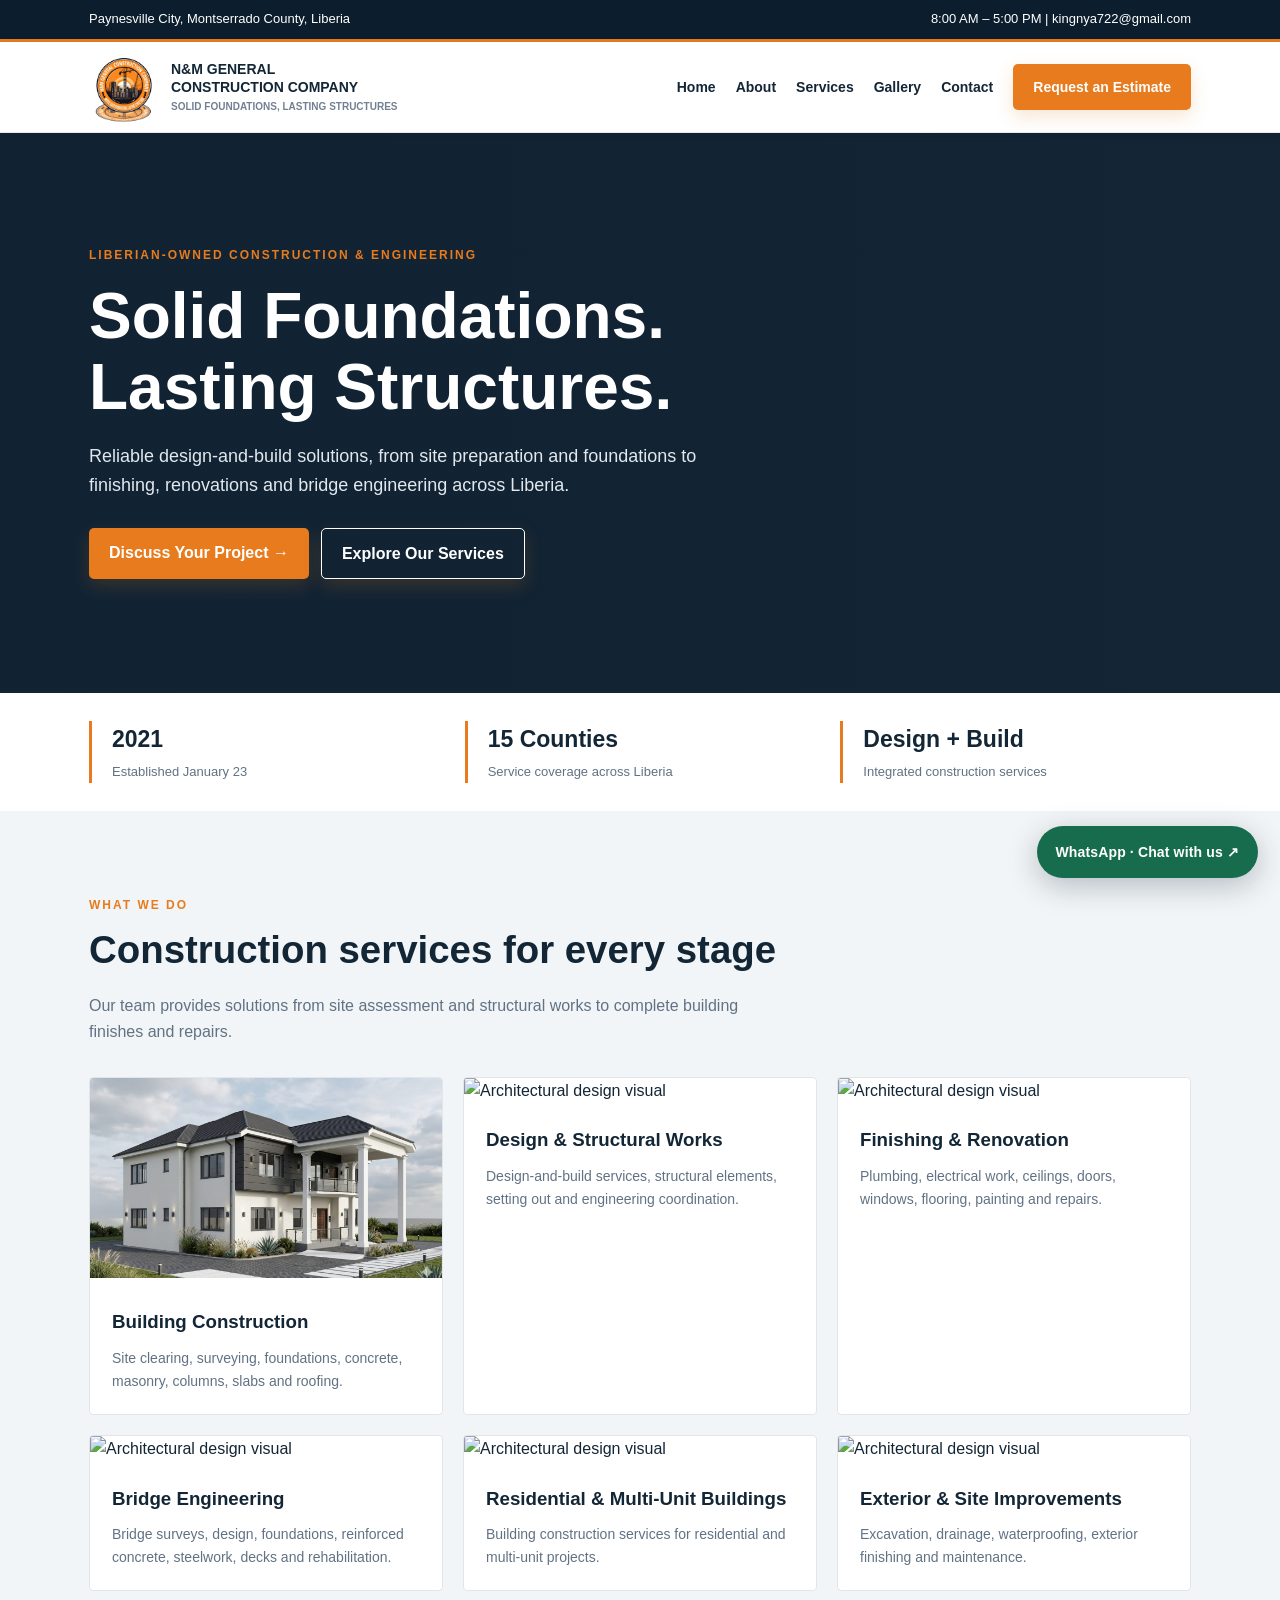
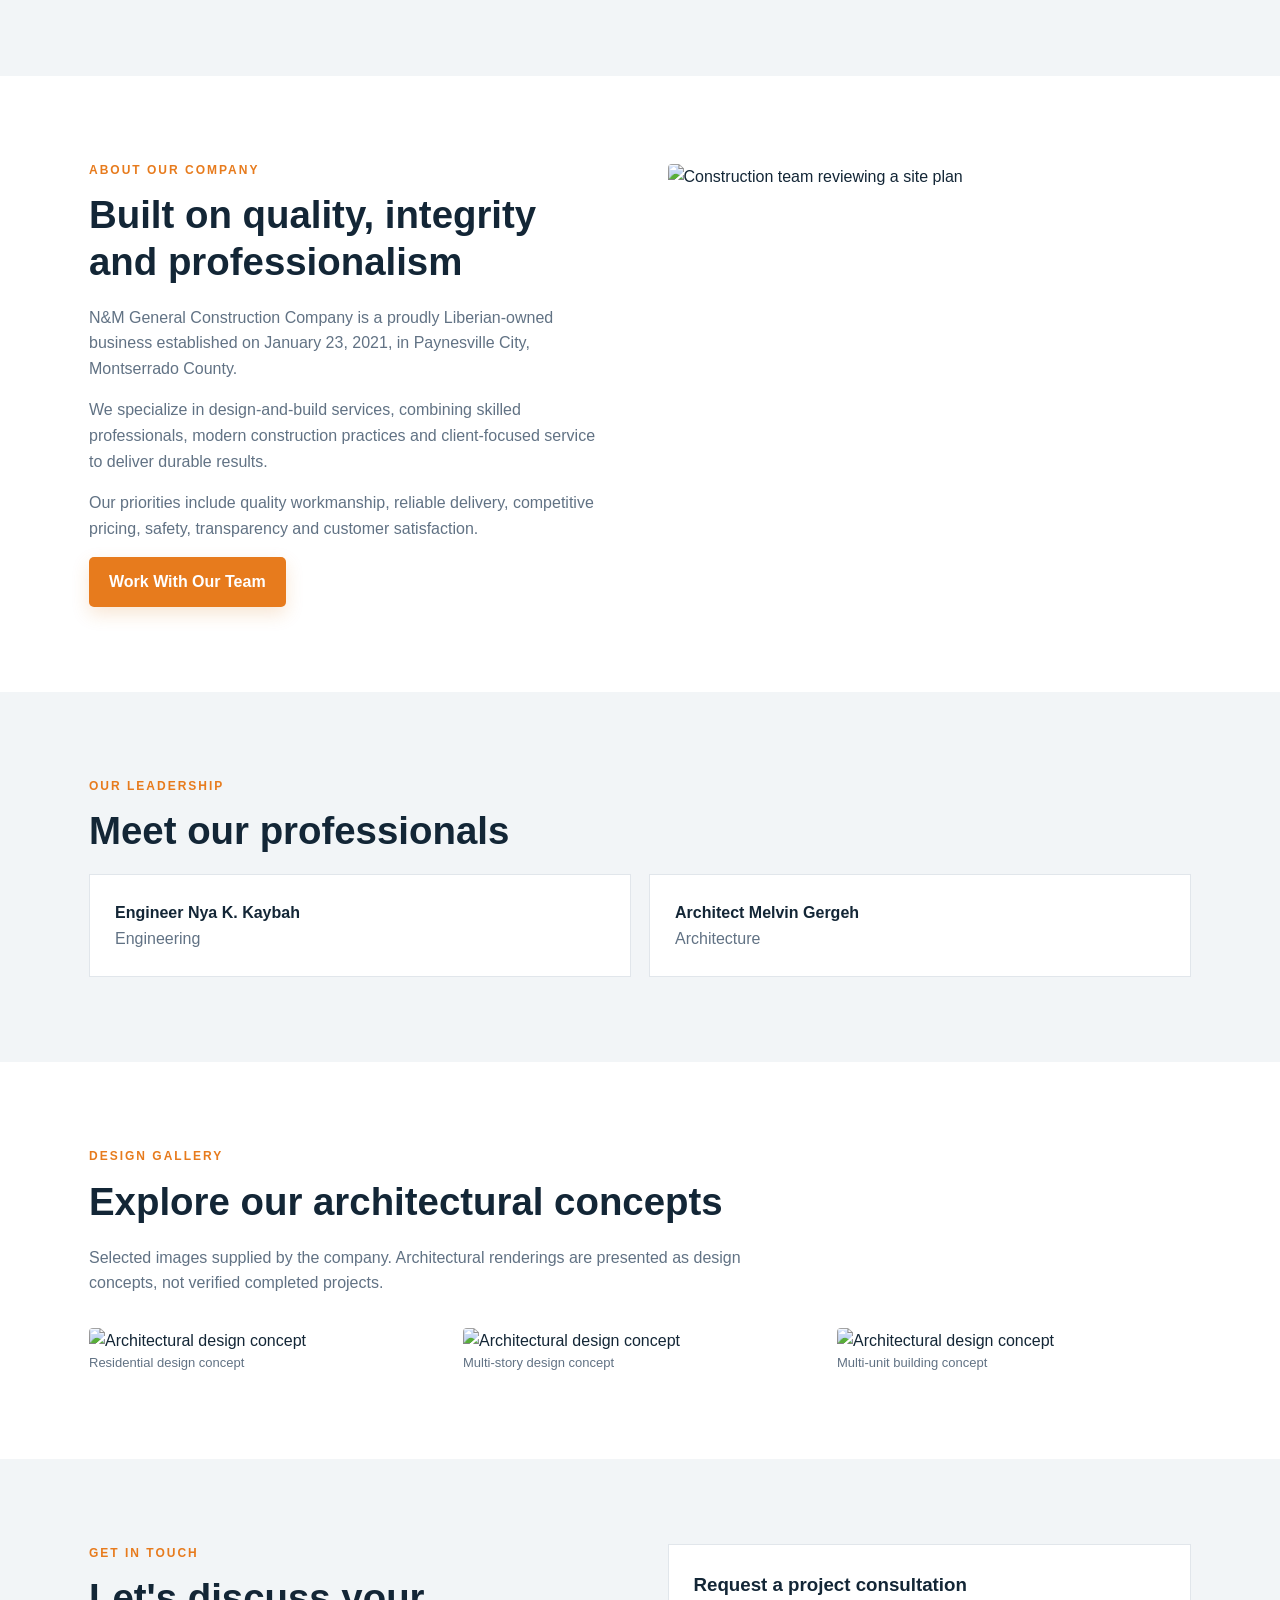
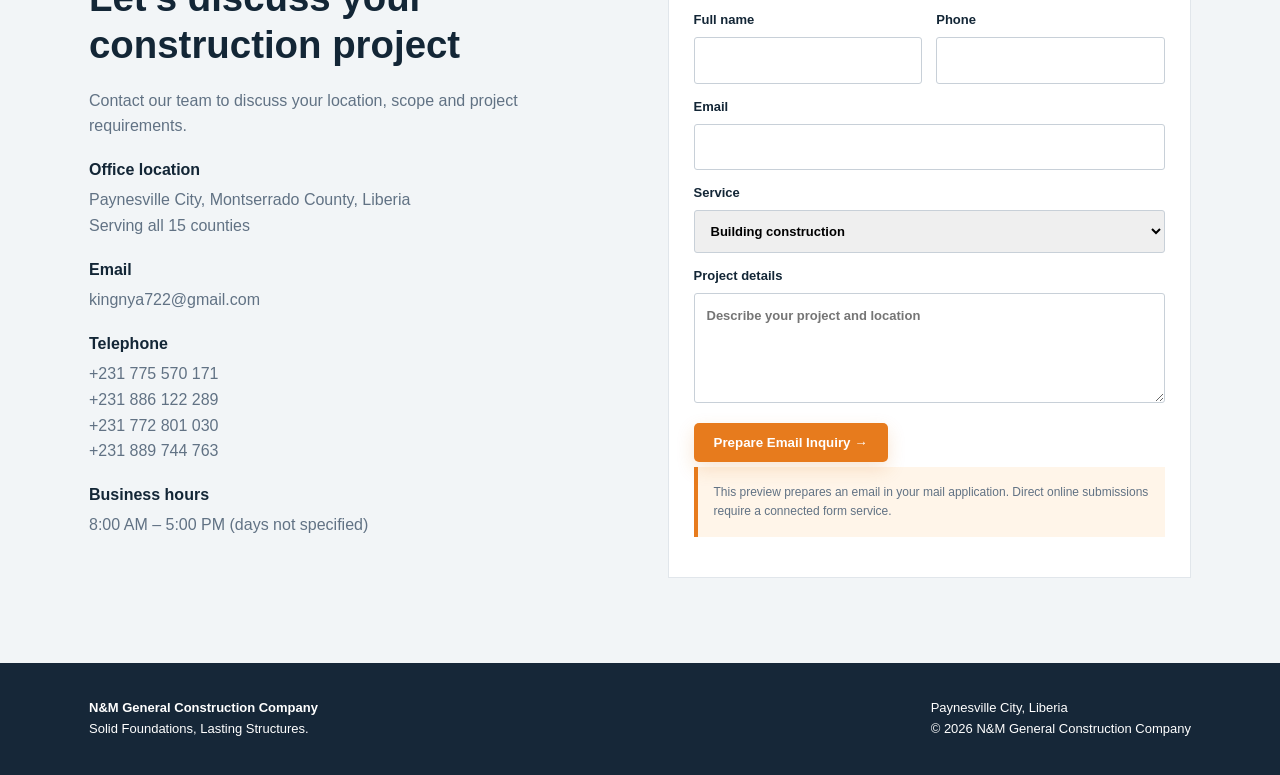
==== commit 88eeede1: "Update index.html" ====
--- a/index.html
+++ b/index.html
@@ -1 +1 @@
-<!doctype html><html lang="en"><head><meta charset="utf-8"><meta name="viewport" content="width=device-width,initial-scale=1"><meta name="description" content="N&M General Construction Company offers building construction, design, renovation and bridge engineering services across Liberia."><title>Home | N&M General Construction Company</title><link rel="stylesheet" href="styles.css"></head><body><div class="top"><div class="wrap"><span>Paynesville City, Montserrado County, Liberia</span><span>8:00 AM – 5:00 PM | kingnya722@gmail.com</span></div></div><header><nav class="wrap"><a class="brand" href="index.html"><img alt="N&amp;M company logo" src="logo.jpg"/><span>N&amp;M GENERAL<br/>CONSTRUCTION COMPANY<br/><small>SOLID FOUNDATIONS, LASTING STRUCTURES</small></span></a><button aria-label="Open menu" class="menu" onclick="document.querySelector('.links').classList.toggle('open')">☰</button><div class="links"><a href="index.html">Home</a><a href="about.html">About</a><a href="services.html">Services</a><a href="projects.html">Gallery</a><a href="contact.html">Contact</a><a class="btn" href="contact.html">Request an Estimate</a></div></nav></header><main><section class="hero" id="home"><div class="wrap"><div class="tag">Liberian-owned construction &amp; engineering</div><h1>Solid Foundations.<br/>Lasting Structures.</h1><p>Reliable design-and-build solutions, from site preparation and foundations to finishing, renovations and bridge engineering across Liberia.</p><div class="actions"><a class="btn" href="contact.html">Discuss Your Project →</a><a class="btn secondary" href="services.html">Explore Our Services</a></div></div></section><div class="wrap stats"><div class="stat"><strong>2021</strong><span>Established January 23</span></div><div class="stat"><strong>15 Counties</strong><span>Service coverage across Liberia</span></div><div class="stat"><strong>Design + Build</strong><span>Integrated construction services</span></div></div><section class="block gray" id="services"><div class="wrap"><div class="intro"><div class="tag">What we do</div><h2>Construction services for every stage</h2><p>Our team provides solutions from site assessment and structural works to complete building finishes and repairs.</p></div><div class="cards"><article class="card"><img alt="Architectural design visual" src="assets/design_1.jpg"/><div><h3>Building Construction</h3><p>Site clearing, surveying, foundations, concrete, masonry, columns, slabs and roofing.</p></div></article><article class="card"><img alt="Architectural design visual" src="assets/design_2.jpg"/><div><h3>Design &amp; Structural Works</h3><p>Design-and-build services, structural elements, setting out and engineering coordination.</p></div></article><article class="card"><img alt="Architectural design visual" src="assets/design_3.jpg"/><div><h3>Finishing &amp; Renovation</h3><p>Plumbing, electrical work, ceilings, doors, windows, flooring, painting and repairs.</p></div></article><article class="card"><img alt="Architectural design visual" src="assets/design_4.jpg"/><div><h3>Bridge Engineering</h3><p>Bridge surveys, design, foundations, reinforced concrete, steelwork, decks and rehabilitation.</p></div></article><article class="card"><img alt="Architectural design visual" src="assets/design_5.jpg"/><div><h3>Residential &amp; Multi-Unit Buildings</h3><p>Building construction services for residential and multi-unit projects.</p></div></article><article class="card"><img alt="Architectural design visual" src="assets/design_6.jpg"/><div><h3>Exterior &amp; Site Improvements</h3><p>Excavation, drainage, waterproofing, exterior finishing and maintenance.</p></div></article></div></div></section><section class="block" id="about"><div class="wrap about"><div><div class="tag">About our company</div><h2>Built on quality, integrity and professionalism</h2><p>N&amp;M General Construction Company is a proudly Liberian-owned business established on January 23, 2021, in Paynesville City, Montserrado County.</p><p>We specialize in design-and-build services, combining skilled professionals, modern construction practices and client-focused service to deliver durable results.</p><p>Our priorities include quality workmanship, reliable delivery, competitive pricing, safety, transparency and customer satisfaction.</p><a class="btn" href="contact.html">Work With Our Team</a></div><img alt="Construction team reviewing a site plan" src="assets/design_7.jpg"/></div></section><section class="block gray"><div class="wrap"><div class="tag">Our leadership</div><h2>Meet our professionals</h2><div class="team"><div><strong>Engineer Nya K. Kaybah</strong><span>Engineering</span></div><div><strong>Architect Melvin Gergeh</strong><span>Architecture</span></div></div></div></section><section class="block" id="gallery"><div class="wrap"><div class="intro"><div class="tag">Design gallery</div><h2>Explore our architectural concepts</h2><p>Selected images supplied by the company. Architectural renderings are presented as design concepts, not verified completed projects.</p></div><div class="gallery"><figure><img alt="Architectural design concept" src="assets/design_8.jpg"/><figcaption>Residential design concept</figcaption></figure><figure><img alt="Architectural design concept" src="assets/design_9.jpg"/><figcaption>Multi-story design concept</figcaption></figure><figure><img alt="Architectural design concept" src="assets/design_10.jpg"/><figcaption>Multi-unit building concept</figcaption></figure></div></div></section><section class="block gray" id="contact"><div class="wrap contact"><div><div class="tag">Get in touch</div><h2>Let's discuss your construction project</h2><p>Contact our team to discuss your location, scope and project requirements.</p><strong>Office location</strong><p>Paynesville City, Montserrado County, Liberia<br/>Serving all 15 counties</p><strong>Email</strong><p><a href="mailto:kingnya722@gmail.com">kingnya722@gmail.com</a></p><strong>Telephone</strong><p><a href="tel:+231775570171">+231 775 570 171</a><br/><a href="tel:+231886122289">+231 886 122 289</a><br/><a href="tel:+231772801030">+231 772 801 030</a><br/><a href="tel:+231889744763">+231 889 744 763</a></p><strong>Business hours</strong><p>8:00 AM – 5:00 PM (days not specified)</p></div><form id="form" onsubmit="return submitQuote(event)"><h3>Request a project consultation</h3><div class="fields"><label>Full name<input name="name" required=""/></label><label>Phone<input name="phone" required=""/></label></div><label>Email<input name="email" required="" type="email"/></label><label>Service<select name="service"><option>Building construction</option><option>Design and structural works</option><option>Renovation and finishing</option><option>Bridge engineering</option><option>Other</option></select></label><label>Project details<textarea name="details" placeholder="Describe your project and location" required=""></textarea></label><button class="btn" type="submit">Prepare Email Inquiry →</button><p class="note">This preview prepares an email in your mail application. Direct online submissions require a connected form service.</p></form></div></section></main><footer><div class="wrap"><div><strong>N&amp;M General Construction Company</strong><br/>Solid Foundations, Lasting Structures.</div><div>Paynesville City, Liberia<br/>© 2026 N&amp;M General Construction Company</div></div></footer><script>function submitQuote(e){e.preventDefault();const f=e.target;if(!f.reportValidity())return false;const v=n=>f.elements[n].value.trim();const subject='Construction estimate request - '+v('name');const body=['Name: '+v('name'),'Email: '+v('email'),'Phone: '+v('phone'),'Service: '+v('service'),'Project details and location: '+v('details')].join('\n');window.location.href='mailto:kingnya722@gmail.com?subject='+encodeURIComponent(subject)+'&body='+encodeURIComponent(body);return false;}</script><div class="quick-contact"><a class="wa-pill" href="https://wa.me/231775570171?text=Hello%20N%26M%20General%20Construction%2C%20I%20would%20like%20to%20discuss%20a%20project." target="_blank" rel="noopener noreferrer" aria-label="Chat about a project on WhatsApp">WhatsApp · Chat with us ↗</a></div></body></html>
+<!doctype html><html lang="en"><head><meta charset="utf-8"><meta name="viewport" content="width=device-width,initial-scale=1"><meta name="description" content="N&M General Construction Company offers building construction, design, renovation and bridge engineering services across Liberia."><title>Home | N&M General Construction Company</title><link rel="stylesheet" href="styles.css"></head><body><div class="top"><div class="wrap"><span>Paynesville City, Montserrado County, Liberia</span><span>8:00 AM – 5:00 PM | kingnya722@gmail.com</span></div></div><header><nav class="wrap"><a class="brand" href="index.html"><img alt="N&amp;M company logo" src="logo.jpg"/><span>N&amp;M GENERAL<br/>CONSTRUCTION COMPANY<br/><small>SOLID FOUNDATIONS, LASTING STRUCTURES</small></span></a><button aria-label="Open menu" class="menu" onclick="document.querySelector('.links').classList.toggle('open')">☰</button><div class="links"><a href="index.html">Home</a><a href="about.html">About</a><a href="services.html">Services</a><a href="projects.html">Gallery</a><a href="contact.html">Contact</a><a class="btn" href="contact.html">Request an Estimate</a></div></nav></header><main><section class="hero" id="home"><div class="wrap"><div class="tag">Liberian-owned construction &amp; engineering</div><h1>Solid Foundations.<br/>Lasting Structures.</h1><p>Reliable design-and-build solutions, from site preparation and foundations to finishing, renovations and bridge engineering across Liberia.</p><div class="actions"><a class="btn" href="contact.html">Discuss Your Project →</a><a class="btn secondary" href="services.html">Explore Our Services</a></div></div></section><div class="wrap stats"><div class="stat"><strong>2021</strong><span>Established January 23</span></div><div class="stat"><strong>15 Counties</strong><span>Service coverage across Liberia</span></div><div class="stat"><strong>Design + Build</strong><span>Integrated construction services</span></div></div><section class="block gray" id="services"><div class="wrap"><div class="intro"><div class="tag">What we do</div><h2>Construction services for every stage</h2><p>Our team provides solutions from site assessment and structural works to complete building finishes and repairs.</p></div><div class="cards"><article class="card"><img alt="Architectural design visual" src="design_1.jpg"/><div><h3>Building Construction</h3><p>Site clearing, surveying, foundations, concrete, masonry, columns, slabs and roofing.</p></div></article><article class="card"><img alt="Architectural design visual" src="assets/design_2.jpg"/><div><h3>Design &amp; Structural Works</h3><p>Design-and-build services, structural elements, setting out and engineering coordination.</p></div></article><article class="card"><img alt="Architectural design visual" src="assets/design_3.jpg"/><div><h3>Finishing &amp; Renovation</h3><p>Plumbing, electrical work, ceilings, doors, windows, flooring, painting and repairs.</p></div></article><article class="card"><img alt="Architectural design visual" src="assets/design_4.jpg"/><div><h3>Bridge Engineering</h3><p>Bridge surveys, design, foundations, reinforced concrete, steelwork, decks and rehabilitation.</p></div></article><article class="card"><img alt="Architectural design visual" src="assets/design_5.jpg"/><div><h3>Residential &amp; Multi-Unit Buildings</h3><p>Building construction services for residential and multi-unit projects.</p></div></article><article class="card"><img alt="Architectural design visual" src="assets/design_6.jpg"/><div><h3>Exterior &amp; Site Improvements</h3><p>Excavation, drainage, waterproofing, exterior finishing and maintenance.</p></div></article></div></div></section><section class="block" id="about"><div class="wrap about"><div><div class="tag">About our company</div><h2>Built on quality, integrity and professionalism</h2><p>N&amp;M General Construction Company is a proudly Liberian-owned business established on January 23, 2021, in Paynesville City, Montserrado County.</p><p>We specialize in design-and-build services, combining skilled professionals, modern construction practices and client-focused service to deliver durable results.</p><p>Our priorities include quality workmanship, reliable delivery, competitive pricing, safety, transparency and customer satisfaction.</p><a class="btn" href="contact.html">Work With Our Team</a></div><img alt="Construction team reviewing a site plan" src="assets/design_7.jpg"/></div></section><section class="block gray"><div class="wrap"><div class="tag">Our leadership</div><h2>Meet our professionals</h2><div class="team"><div><strong>Engineer Nya K. Kaybah</strong><span>Engineering</span></div><div><strong>Architect Melvin Gergeh</strong><span>Architecture</span></div></div></div></section><section class="block" id="gallery"><div class="wrap"><div class="intro"><div class="tag">Design gallery</div><h2>Explore our architectural concepts</h2><p>Selected images supplied by the company. Architectural renderings are presented as design concepts, not verified completed projects.</p></div><div class="gallery"><figure><img alt="Architectural design concept" src="assets/design_8.jpg"/><figcaption>Residential design concept</figcaption></figure><figure><img alt="Architectural design concept" src="assets/design_9.jpg"/><figcaption>Multi-story design concept</figcaption></figure><figure><img alt="Architectural design concept" src="assets/design_10.jpg"/><figcaption>Multi-unit building concept</figcaption></figure></div></div></section><section class="block gray" id="contact"><div class="wrap contact"><div><div class="tag">Get in touch</div><h2>Let's discuss your construction project</h2><p>Contact our team to discuss your location, scope and project requirements.</p><strong>Office location</strong><p>Paynesville City, Montserrado County, Liberia<br/>Serving all 15 counties</p><strong>Email</strong><p><a href="mailto:kingnya722@gmail.com">kingnya722@gmail.com</a></p><strong>Telephone</strong><p><a href="tel:+231775570171">+231 775 570 171</a><br/><a href="tel:+231886122289">+231 886 122 289</a><br/><a href="tel:+231772801030">+231 772 801 030</a><br/><a href="tel:+231889744763">+231 889 744 763</a></p><strong>Business hours</strong><p>8:00 AM – 5:00 PM (days not specified)</p></div><form id="form" onsubmit="return submitQuote(event)"><h3>Request a project consultation</h3><div class="fields"><label>Full name<input name="name" required=""/></label><label>Phone<input name="phone" required=""/></label></div><label>Email<input name="email" required="" type="email"/></label><label>Service<select name="service"><option>Building construction</option><option>Design and structural works</option><option>Renovation and finishing</option><option>Bridge engineering</option><option>Other</option></select></label><label>Project details<textarea name="details" placeholder="Describe your project and location" required=""></textarea></label><button class="btn" type="submit">Prepare Email Inquiry →</button><p class="note">This preview prepares an email in your mail application. Direct online submissions require a connected form service.</p></form></div></section></main><footer><div class="wrap"><div><strong>N&amp;M General Construction Company</strong><br/>Solid Foundations, Lasting Structures.</div><div>Paynesville City, Liberia<br/>© 2026 N&amp;M General Construction Company</div></div></footer><script>function submitQuote(e){e.preventDefault();const f=e.target;if(!f.reportValidity())return false;const v=n=>f.elements[n].value.trim();const subject='Construction estimate request - '+v('name');const body=['Name: '+v('name'),'Email: '+v('email'),'Phone: '+v('phone'),'Service: '+v('service'),'Project details and location: '+v('details')].join('\n');window.location.href='mailto:kingnya722@gmail.com?subject='+encodeURIComponent(subject)+'&body='+encodeURIComponent(body);return false;}</script><div class="quick-contact"><a class="wa-pill" href="https://wa.me/231775570171?text=Hello%20N%26M%20General%20Construction%2C%20I%20would%20like%20to%20discuss%20a%20project." target="_blank" rel="noopener noreferrer" aria-label="Chat about a project on WhatsApp">WhatsApp · Chat with us ↗</a></div></body></html>
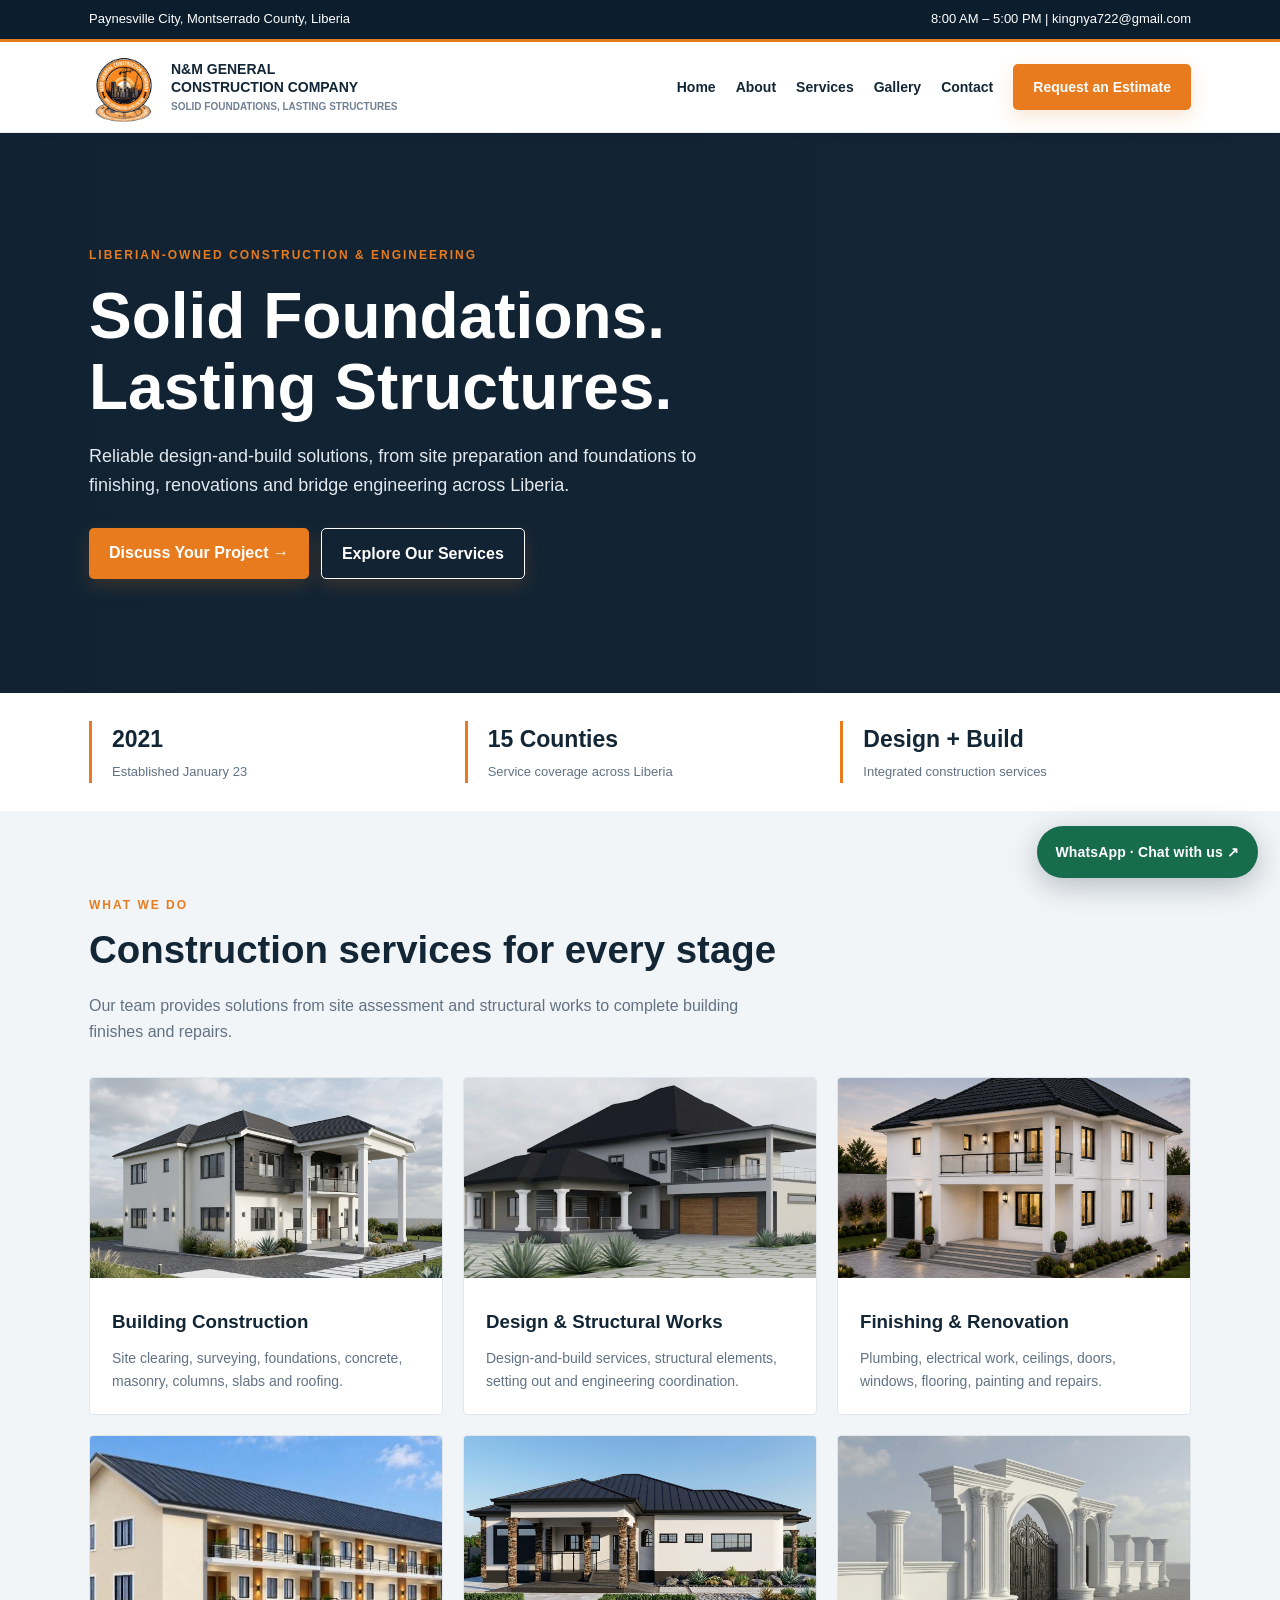
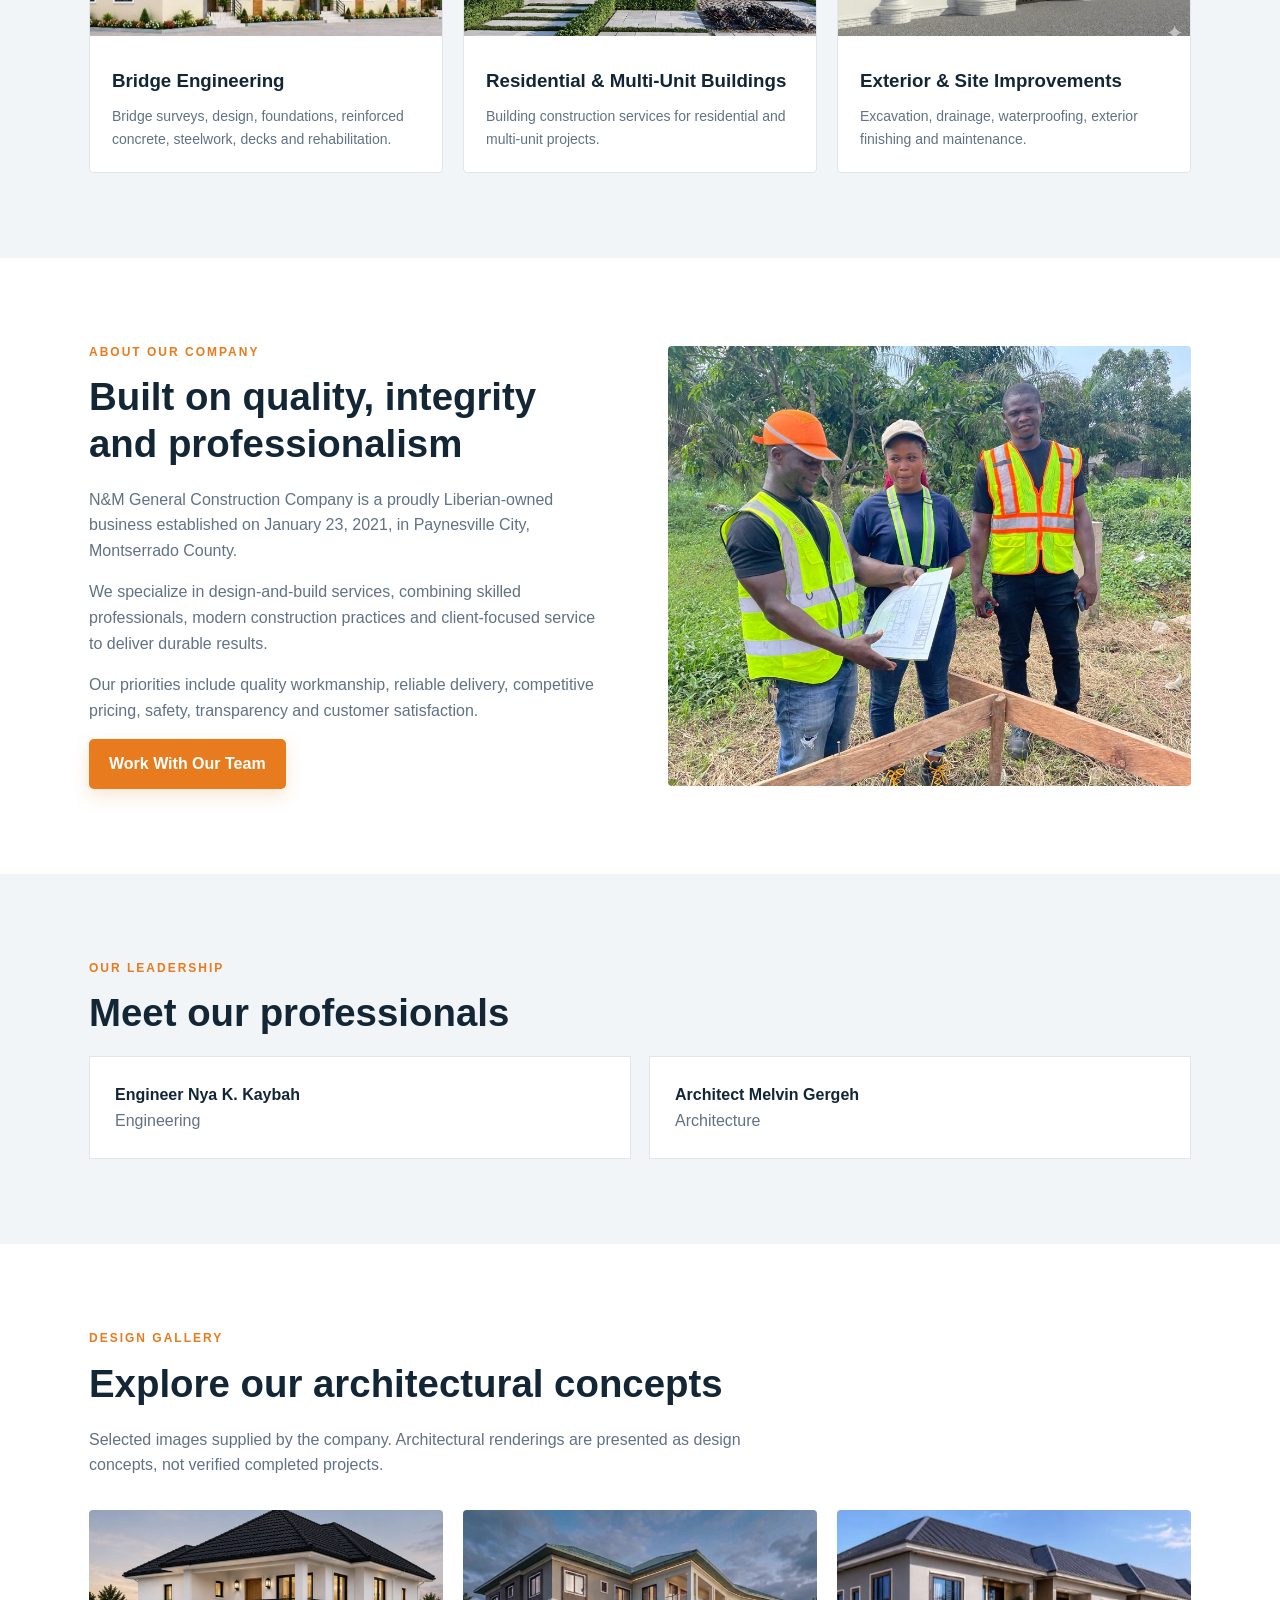
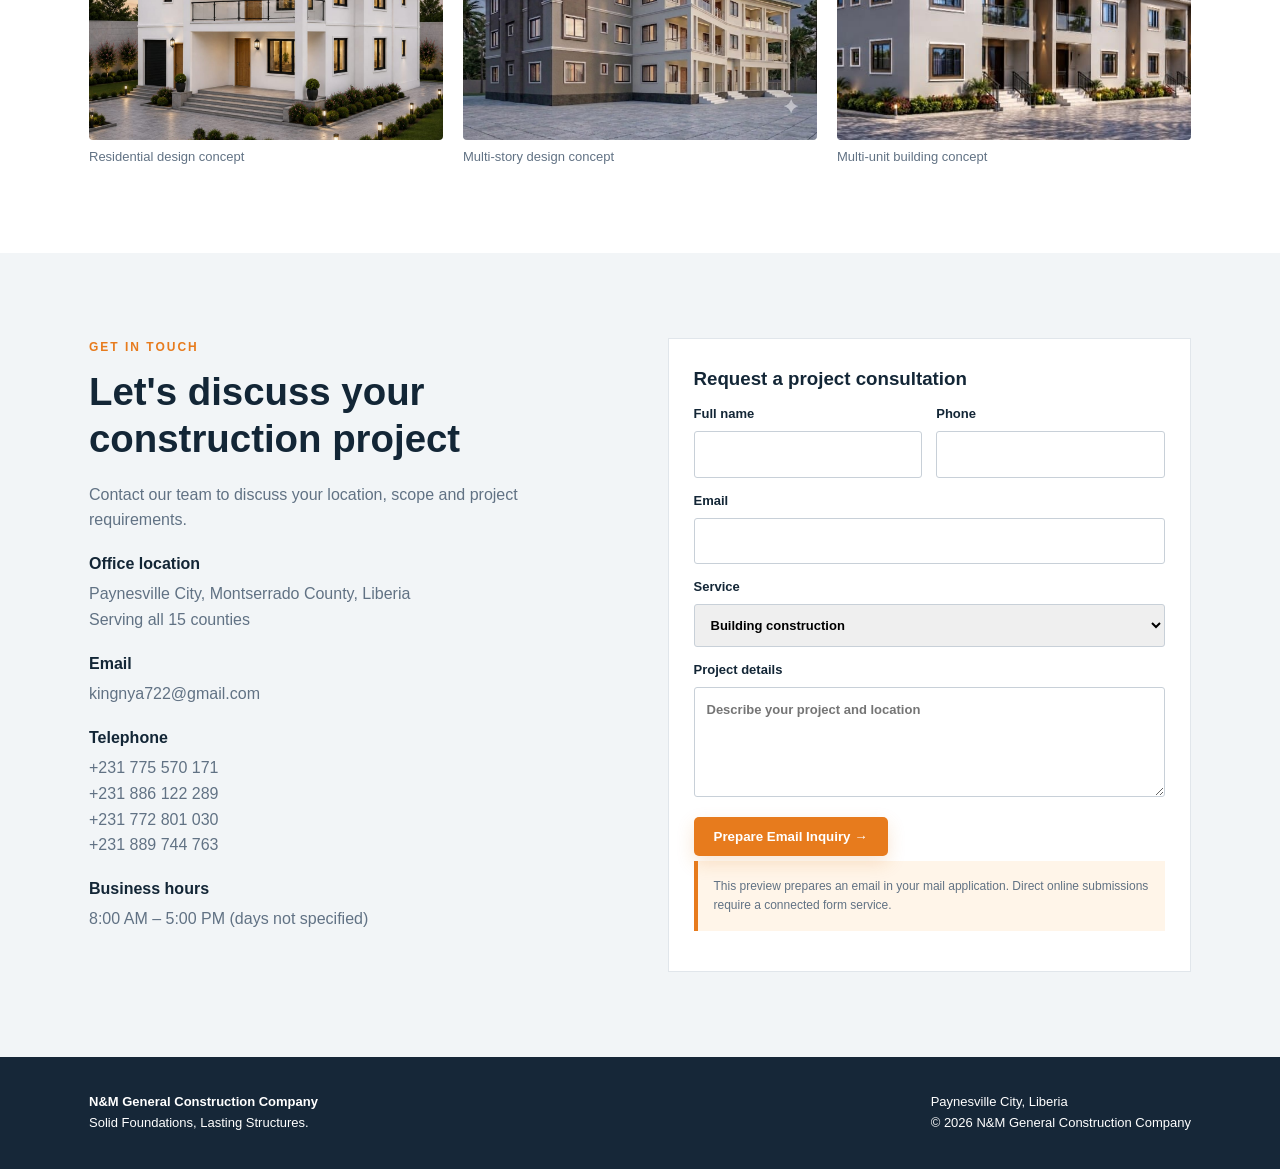
==== commit 09c5b0af: "Update index.html" ====
--- a/index.html
+++ b/index.html
@@ -1 +1 @@
-<!doctype html><html lang="en"><head><meta charset="utf-8"><meta name="viewport" content="width=device-width,initial-scale=1"><meta name="description" content="N&M General Construction Company offers building construction, design, renovation and bridge engineering services across Liberia."><title>Home | N&M General Construction Company</title><link rel="stylesheet" href="styles.css"></head><body><div class="top"><div class="wrap"><span>Paynesville City, Montserrado County, Liberia</span><span>8:00 AM – 5:00 PM | kingnya722@gmail.com</span></div></div><header><nav class="wrap"><a class="brand" href="index.html"><img alt="N&amp;M company logo" src="logo.jpg"/><span>N&amp;M GENERAL<br/>CONSTRUCTION COMPANY<br/><small>SOLID FOUNDATIONS, LASTING STRUCTURES</small></span></a><button aria-label="Open menu" class="menu" onclick="document.querySelector('.links').classList.toggle('open')">☰</button><div class="links"><a href="index.html">Home</a><a href="about.html">About</a><a href="services.html">Services</a><a href="projects.html">Gallery</a><a href="contact.html">Contact</a><a class="btn" href="contact.html">Request an Estimate</a></div></nav></header><main><section class="hero" id="home"><div class="wrap"><div class="tag">Liberian-owned construction &amp; engineering</div><h1>Solid Foundations.<br/>Lasting Structures.</h1><p>Reliable design-and-build solutions, from site preparation and foundations to finishing, renovations and bridge engineering across Liberia.</p><div class="actions"><a class="btn" href="contact.html">Discuss Your Project →</a><a class="btn secondary" href="services.html">Explore Our Services</a></div></div></section><div class="wrap stats"><div class="stat"><strong>2021</strong><span>Established January 23</span></div><div class="stat"><strong>15 Counties</strong><span>Service coverage across Liberia</span></div><div class="stat"><strong>Design + Build</strong><span>Integrated construction services</span></div></div><section class="block gray" id="services"><div class="wrap"><div class="intro"><div class="tag">What we do</div><h2>Construction services for every stage</h2><p>Our team provides solutions from site assessment and structural works to complete building finishes and repairs.</p></div><div class="cards"><article class="card"><img alt="Architectural design visual" src="design_1.jpg"/><div><h3>Building Construction</h3><p>Site clearing, surveying, foundations, concrete, masonry, columns, slabs and roofing.</p></div></article><article class="card"><img alt="Architectural design visual" src="assets/design_2.jpg"/><div><h3>Design &amp; Structural Works</h3><p>Design-and-build services, structural elements, setting out and engineering coordination.</p></div></article><article class="card"><img alt="Architectural design visual" src="assets/design_3.jpg"/><div><h3>Finishing &amp; Renovation</h3><p>Plumbing, electrical work, ceilings, doors, windows, flooring, painting and repairs.</p></div></article><article class="card"><img alt="Architectural design visual" src="assets/design_4.jpg"/><div><h3>Bridge Engineering</h3><p>Bridge surveys, design, foundations, reinforced concrete, steelwork, decks and rehabilitation.</p></div></article><article class="card"><img alt="Architectural design visual" src="assets/design_5.jpg"/><div><h3>Residential &amp; Multi-Unit Buildings</h3><p>Building construction services for residential and multi-unit projects.</p></div></article><article class="card"><img alt="Architectural design visual" src="assets/design_6.jpg"/><div><h3>Exterior &amp; Site Improvements</h3><p>Excavation, drainage, waterproofing, exterior finishing and maintenance.</p></div></article></div></div></section><section class="block" id="about"><div class="wrap about"><div><div class="tag">About our company</div><h2>Built on quality, integrity and professionalism</h2><p>N&amp;M General Construction Company is a proudly Liberian-owned business established on January 23, 2021, in Paynesville City, Montserrado County.</p><p>We specialize in design-and-build services, combining skilled professionals, modern construction practices and client-focused service to deliver durable results.</p><p>Our priorities include quality workmanship, reliable delivery, competitive pricing, safety, transparency and customer satisfaction.</p><a class="btn" href="contact.html">Work With Our Team</a></div><img alt="Construction team reviewing a site plan" src="assets/design_7.jpg"/></div></section><section class="block gray"><div class="wrap"><div class="tag">Our leadership</div><h2>Meet our professionals</h2><div class="team"><div><strong>Engineer Nya K. Kaybah</strong><span>Engineering</span></div><div><strong>Architect Melvin Gergeh</strong><span>Architecture</span></div></div></div></section><section class="block" id="gallery"><div class="wrap"><div class="intro"><div class="tag">Design gallery</div><h2>Explore our architectural concepts</h2><p>Selected images supplied by the company. Architectural renderings are presented as design concepts, not verified completed projects.</p></div><div class="gallery"><figure><img alt="Architectural design concept" src="assets/design_8.jpg"/><figcaption>Residential design concept</figcaption></figure><figure><img alt="Architectural design concept" src="assets/design_9.jpg"/><figcaption>Multi-story design concept</figcaption></figure><figure><img alt="Architectural design concept" src="assets/design_10.jpg"/><figcaption>Multi-unit building concept</figcaption></figure></div></div></section><section class="block gray" id="contact"><div class="wrap contact"><div><div class="tag">Get in touch</div><h2>Let's discuss your construction project</h2><p>Contact our team to discuss your location, scope and project requirements.</p><strong>Office location</strong><p>Paynesville City, Montserrado County, Liberia<br/>Serving all 15 counties</p><strong>Email</strong><p><a href="mailto:kingnya722@gmail.com">kingnya722@gmail.com</a></p><strong>Telephone</strong><p><a href="tel:+231775570171">+231 775 570 171</a><br/><a href="tel:+231886122289">+231 886 122 289</a><br/><a href="tel:+231772801030">+231 772 801 030</a><br/><a href="tel:+231889744763">+231 889 744 763</a></p><strong>Business hours</strong><p>8:00 AM – 5:00 PM (days not specified)</p></div><form id="form" onsubmit="return submitQuote(event)"><h3>Request a project consultation</h3><div class="fields"><label>Full name<input name="name" required=""/></label><label>Phone<input name="phone" required=""/></label></div><label>Email<input name="email" required="" type="email"/></label><label>Service<select name="service"><option>Building construction</option><option>Design and structural works</option><option>Renovation and finishing</option><option>Bridge engineering</option><option>Other</option></select></label><label>Project details<textarea name="details" placeholder="Describe your project and location" required=""></textarea></label><button class="btn" type="submit">Prepare Email Inquiry →</button><p class="note">This preview prepares an email in your mail application. Direct online submissions require a connected form service.</p></form></div></section></main><footer><div class="wrap"><div><strong>N&amp;M General Construction Company</strong><br/>Solid Foundations, Lasting Structures.</div><div>Paynesville City, Liberia<br/>© 2026 N&amp;M General Construction Company</div></div></footer><script>function submitQuote(e){e.preventDefault();const f=e.target;if(!f.reportValidity())return false;const v=n=>f.elements[n].value.trim();const subject='Construction estimate request - '+v('name');const body=['Name: '+v('name'),'Email: '+v('email'),'Phone: '+v('phone'),'Service: '+v('service'),'Project details and location: '+v('details')].join('\n');window.location.href='mailto:kingnya722@gmail.com?subject='+encodeURIComponent(subject)+'&body='+encodeURIComponent(body);return false;}</script><div class="quick-contact"><a class="wa-pill" href="https://wa.me/231775570171?text=Hello%20N%26M%20General%20Construction%2C%20I%20would%20like%20to%20discuss%20a%20project." target="_blank" rel="noopener noreferrer" aria-label="Chat about a project on WhatsApp">WhatsApp · Chat with us ↗</a></div></body></html>
+<!doctype html><html lang="en"><head><meta charset="utf-8"><meta name="viewport" content="width=device-width,initial-scale=1"><meta name="description" content="N&M General Construction Company offers building construction, design, renovation and bridge engineering services across Liberia."><title>Home | N&M General Construction Company</title><link rel="stylesheet" href="styles.css"></head><body><div class="top"><div class="wrap"><span>Paynesville City, Montserrado County, Liberia</span><span>8:00 AM – 5:00 PM | kingnya722@gmail.com</span></div></div><header><nav class="wrap"><a class="brand" href="index.html"><img alt="N&amp;M company logo" src="logo.jpg"/><span>N&amp;M GENERAL<br/>CONSTRUCTION COMPANY<br/><small>SOLID FOUNDATIONS, LASTING STRUCTURES</small></span></a><button aria-label="Open menu" class="menu" onclick="document.querySelector('.links').classList.toggle('open')">☰</button><div class="links"><a href="index.html">Home</a><a href="about.html">About</a><a href="services.html">Services</a><a href="projects.html">Gallery</a><a href="contact.html">Contact</a><a class="btn" href="contact.html">Request an Estimate</a></div></nav></header><main><section class="hero" id="home"><div class="wrap"><div class="tag">Liberian-owned construction &amp; engineering</div><h1>Solid Foundations.<br/>Lasting Structures.</h1><p>Reliable design-and-build solutions, from site preparation and foundations to finishing, renovations and bridge engineering across Liberia.</p><div class="actions"><a class="btn" href="contact.html">Discuss Your Project →</a><a class="btn secondary" href="services.html">Explore Our Services</a></div></div></section><div class="wrap stats"><div class="stat"><strong>2021</strong><span>Established January 23</span></div><div class="stat"><strong>15 Counties</strong><span>Service coverage across Liberia</span></div><div class="stat"><strong>Design + Build</strong><span>Integrated construction services</span></div></div><section class="block gray" id="services"><div class="wrap"><div class="intro"><div class="tag">What we do</div><h2>Construction services for every stage</h2><p>Our team provides solutions from site assessment and structural works to complete building finishes and repairs.</p></div><div class="cards"><article class="card"><img alt="Architectural design visual" src="design_1.jpg"/><div><h3>Building Construction</h3><p>Site clearing, surveying, foundations, concrete, masonry, columns, slabs and roofing.</p></div></article><article class="card"><img alt="Architectural design visual" src="design_2.jpg"/><div><h3>Design &amp; Structural Works</h3><p>Design-and-build services, structural elements, setting out and engineering coordination.</p></div></article><article class="card"><img alt="Architectural design visual" src="design_3.jpg"/><div><h3>Finishing &amp; Renovation</h3><p>Plumbing, electrical work, ceilings, doors, windows, flooring, painting and repairs.</p></div></article><article class="card"><img alt="Architectural design visual" src="design_4.jpg"/><div><h3>Bridge Engineering</h3><p>Bridge surveys, design, foundations, reinforced concrete, steelwork, decks and rehabilitation.</p></div></article><article class="card"><img alt="Architectural design visual" src="design_5.jpg"/><div><h3>Residential &amp; Multi-Unit Buildings</h3><p>Building construction services for residential and multi-unit projects.</p></div></article><article class="card"><img alt="Architectural design visual" src="design_6.jpg"/><div><h3>Exterior &amp; Site Improvements</h3><p>Excavation, drainage, waterproofing, exterior finishing and maintenance.</p></div></article></div></div></section><section class="block" id="about"><div class="wrap about"><div><div class="tag">About our company</div><h2>Built on quality, integrity and professionalism</h2><p>N&amp;M General Construction Company is a proudly Liberian-owned business established on January 23, 2021, in Paynesville City, Montserrado County.</p><p>We specialize in design-and-build services, combining skilled professionals, modern construction practices and client-focused service to deliver durable results.</p><p>Our priorities include quality workmanship, reliable delivery, competitive pricing, safety, transparency and customer satisfaction.</p><a class="btn" href="contact.html">Work With Our Team</a></div><img alt="Construction team reviewing a site plan" src="design_7.jpg"/></div></section><section class="block gray"><div class="wrap"><div class="tag">Our leadership</div><h2>Meet our professionals</h2><div class="team"><div><strong>Engineer Nya K. Kaybah</strong><span>Engineering</span></div><div><strong>Architect Melvin Gergeh</strong><span>Architecture</span></div></div></div></section><section class="block" id="gallery"><div class="wrap"><div class="intro"><div class="tag">Design gallery</div><h2>Explore our architectural concepts</h2><p>Selected images supplied by the company. Architectural renderings are presented as design concepts, not verified completed projects.</p></div><div class="gallery"><figure><img alt="Architectural design concept" src="design_8.jpg"/><figcaption>Residential design concept</figcaption></figure><figure><img alt="Architectural design concept" src="design_9.jpg"/><figcaption>Multi-story design concept</figcaption></figure><figure><img alt="Architectural design concept" src="design_10.jpg"/><figcaption>Multi-unit building concept</figcaption></figure></div></div></section><section class="block gray" id="contact"><div class="wrap contact"><div><div class="tag">Get in touch</div><h2>Let's discuss your construction project</h2><p>Contact our team to discuss your location, scope and project requirements.</p><strong>Office location</strong><p>Paynesville City, Montserrado County, Liberia<br/>Serving all 15 counties</p><strong>Email</strong><p><a href="mailto:kingnya722@gmail.com">kingnya722@gmail.com</a></p><strong>Telephone</strong><p><a href="tel:+231775570171">+231 775 570 171</a><br/><a href="tel:+231886122289">+231 886 122 289</a><br/><a href="tel:+231772801030">+231 772 801 030</a><br/><a href="tel:+231889744763">+231 889 744 763</a></p><strong>Business hours</strong><p>8:00 AM – 5:00 PM (days not specified)</p></div><form id="form" onsubmit="return submitQuote(event)"><h3>Request a project consultation</h3><div class="fields"><label>Full name<input name="name" required=""/></label><label>Phone<input name="phone" required=""/></label></div><label>Email<input name="email" required="" type="email"/></label><label>Service<select name="service"><option>Building construction</option><option>Design and structural works</option><option>Renovation and finishing</option><option>Bridge engineering</option><option>Other</option></select></label><label>Project details<textarea name="details" placeholder="Describe your project and location" required=""></textarea></label><button class="btn" type="submit">Prepare Email Inquiry →</button><p class="note">This preview prepares an email in your mail application. Direct online submissions require a connected form service.</p></form></div></section></main><footer><div class="wrap"><div><strong>N&amp;M General Construction Company</strong><br/>Solid Foundations, Lasting Structures.</div><div>Paynesville City, Liberia<br/>© 2026 N&amp;M General Construction Company</div></div></footer><script>function submitQuote(e){e.preventDefault();const f=e.target;if(!f.reportValidity())return false;const v=n=>f.elements[n].value.trim();const subject='Construction estimate request - '+v('name');const body=['Name: '+v('name'),'Email: '+v('email'),'Phone: '+v('phone'),'Service: '+v('service'),'Project details and location: '+v('details')].join('\n');window.location.href='mailto:kingnya722@gmail.com?subject='+encodeURIComponent(subject)+'&body='+encodeURIComponent(body);return false;}</script><div class="quick-contact"><a class="wa-pill" href="https://wa.me/231775570171?text=Hello%20N%26M%20General%20Construction%2C%20I%20would%20like%20to%20discuss%20a%20project." target="_blank" rel="noopener noreferrer" aria-label="Chat about a project on WhatsApp">WhatsApp · Chat with us ↗</a></div></body></html>
